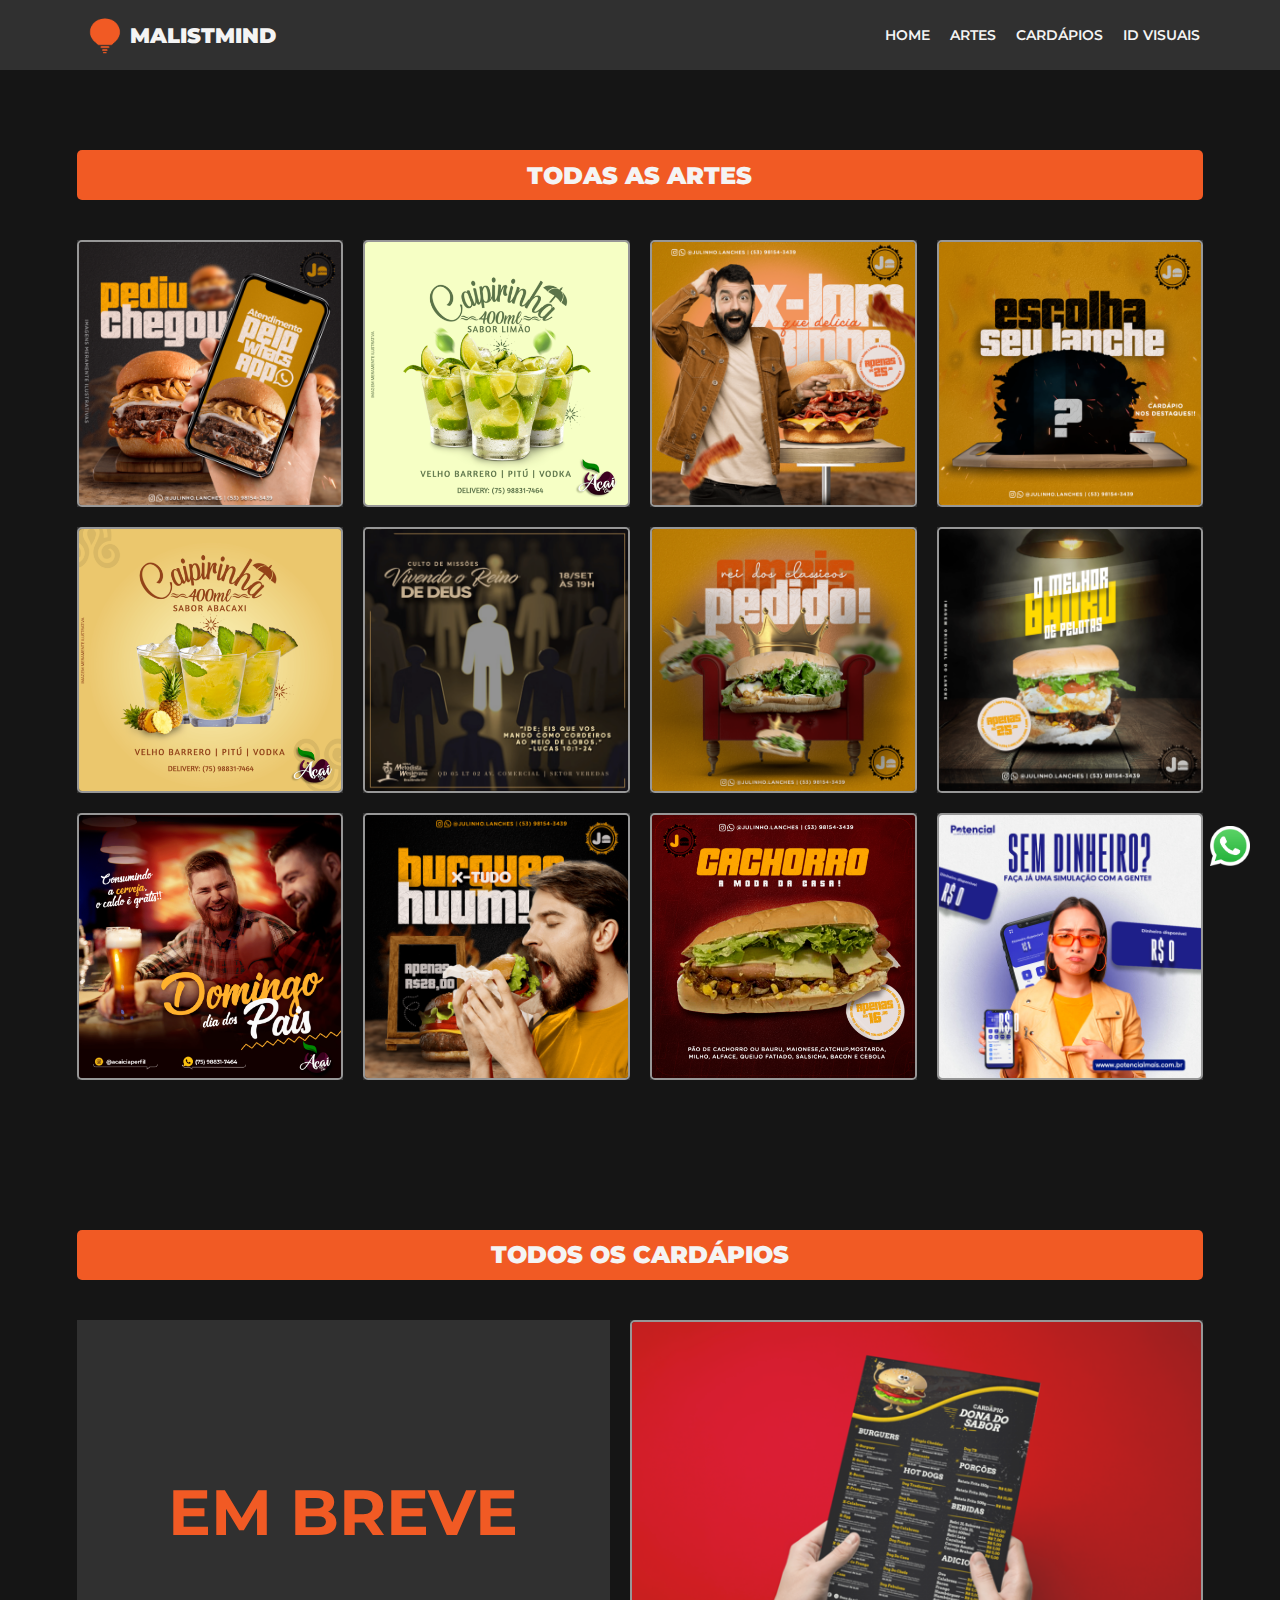
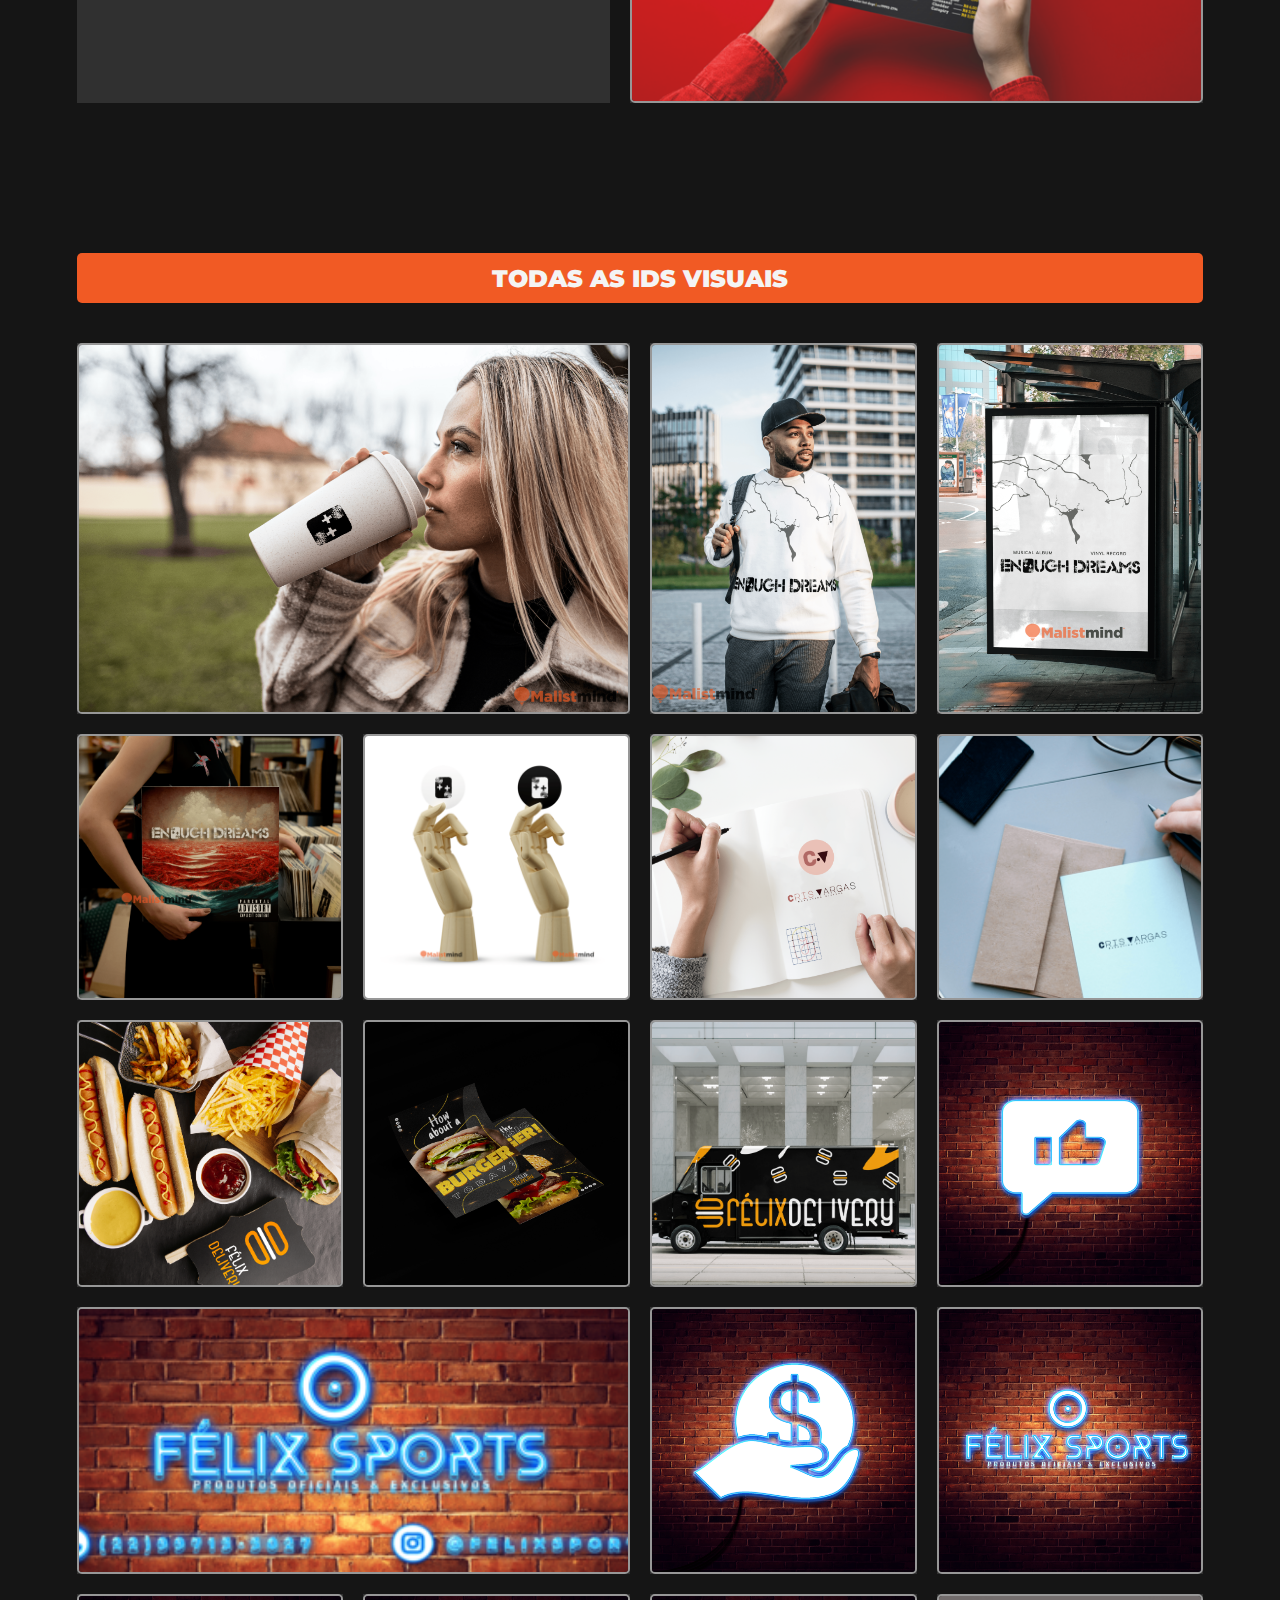
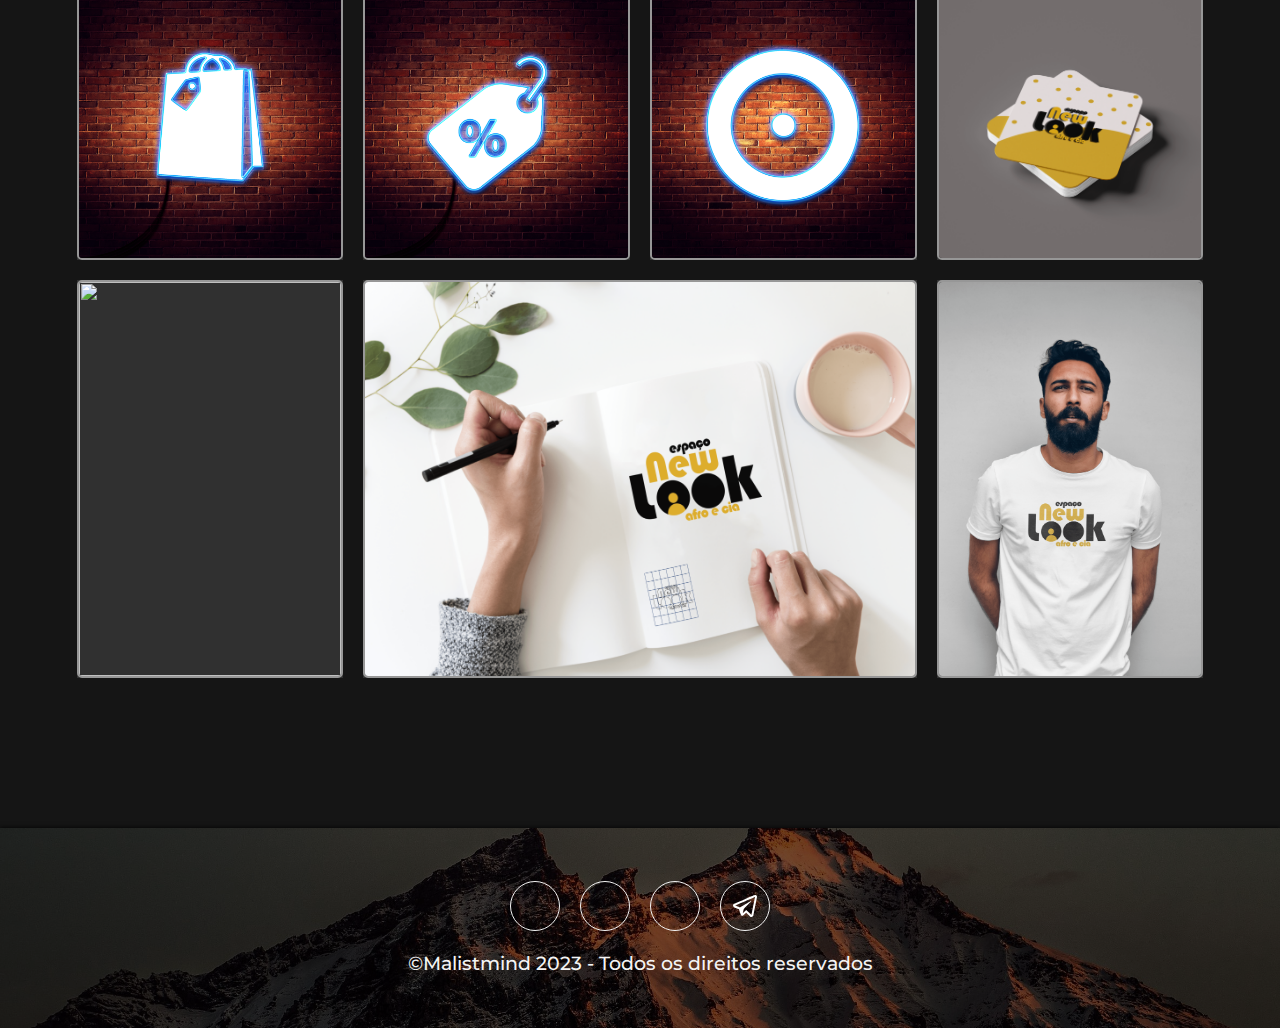
==== artes.html @ 4566033c "Add files via upload" ====
<!DOCTYPE html>
<html lang="pt-br">

<head>
  <meta charset="UTF-8">
  <meta name="viewport" content="width=device-width, initial-scale=1.0">
  <!-------- LINK CSS --------->
  <link rel="stylesheet" href="assets/css/style.css">
  <!----- LINK SLICK JS ------>
  <link rel="stylesheet" href="https://cdnjs.cloudflare.com/ajax/libs/slick-carousel/1.8.1/slick.css">
  <!-------- FAVICON --------->
  <link rel="shortcut icon" href="assets/img/logo/ICON.png" type="image/x-icon">
  <!-------- FONTAWESSOME LINK --------->
  <link rel="stylesheet" href="https://cdnjs.cloudflare.com/ajax/libs/font-awesome/6.2.0/css/all.min.css" integrity="sha512-xh6O/CkQoPOWDdYTDqeRdPCVd1SpvCA9XXcUnZS2FmJNp1coAFzvtCN9BmamE+4aHK8yyUHUSCcJHgXloTyT2A==" crossorigin="anonymous" referrerpolicy="no-referrer" />
  <!-------- TITLE --------->
  <title>Malistmind - Artes</title>
</head>

<body>

  <!-------- MENU --------->
  <nav class="menu menu-artes">
    
    <figure>
      <img src="assets/img/logo/ICON.png" alt="logo malistmind">
      <h1>Malistmind</h1>
    </figure>

    <ul id="menu">
      <a href="index.html">Home</a>
      <a href="#artes">Artes</a>
      <a href="#card">Cardápios</a>
      <a href="#idvisuais">Id Visuais</a>
    </ul>

    <ul id="menuResponsivo">
      <a onclick="linkfecharmenu()" href="index.html">Home</a>
      <a onclick="linkfecharmenu()" href="#artes">Artes</a>
      <a onclick="linkfecharmenu()" href="#card">Cardápios</a>
      <a onclick="linkfecharmenu()" href="#idvisuais">Id Visuais</a>
    </ul>

    <div class="buttonMenu">
      <i onclick="openMenu()" id="btnOpen" class="fas fa-bars"></i>
      <i onclick="closeMenu()" id="btnClose" class="fas fa-times"></i>
    </div>

  </nav>

  <!-------- TODAS AS ARTES --------->
  <section class="panels-artes" id="artes">
    <div class="titles-artes">
      <h1>Todas as Artes</h1>
    </div>
    <ul>
      <li><img src="assets/img/portfolio/Artes/asas.png" alt=""></li>
      <li><img src="assets/img/portfolio/Artes/caipirinha.png" alt=""></li>
      <li><img src="assets/img/portfolio/Artes/dfb.png" alt=""></li>
      <li><img src="assets/img/portfolio/Artes/Hamburgueria - (1).png" alt=""></li>
      <li><img src="assets/img/portfolio/Artes/jhu.png" alt=""></li>
      <li><img src="assets/img/portfolio/Artes/lok.png" alt=""></li>
      <li><img src="assets/img/portfolio/Artes/O mais pedido.png" alt=""></li>
      <li><img src="assets/img/portfolio/Artes/Sabor em dobro.png" alt=""></li>
      <li><img src="assets/img/portfolio/Artes/sdsd.png" alt=""></li>
      <li><img src="assets/img/portfolio/Artes/sf.png" alt=""></li>
      <li><img src="assets/img/portfolio/Artes/wewr.png" alt=""></li>
      <li><img src="assets/img/portfolio/Artes/Sem-credito-feed.jpg" alt=""></li>
    </ul>
  </section>

  <!-------- TODOS OS CARDÁPIOS --------->
  <section class="panels-artes" id="card">

    <div class="titles-artes">
      <h1>Todos os cardápios</h1>
    </div>

    <ul>
      <li class="card-01"><img src="assets/img/portfolio/Cardápios/Cadarp Mockup.png" alt=""></li>
      <li class="card-new"><h1>Em breve</h1></li>
    </ul>
  </section>

  <!-------- TODAS AS IDS VISUAIS --------->
  <section class="panels-artes" id="idvisuais">
    <div class="titles-artes">
      <h1>Todas as Ids Visuais</h1>
    </div>

    <ul>
      <li class="item01"><img src="assets/img/portfolio/ID VISUAIS/Enough Dreams/Copo Bucks.png" alt=""></li>

      <li class="item02"><img src="assets/img/portfolio/ID VISUAIS/Enough Dreams/Man Shirt.png" alt=""></li>

      <li class="item03"><img src="assets/img/portfolio/ID VISUAIS/Enough Dreams/Outdoor.png" alt=""></li>

      <li class="item04"><img src="assets/img/portfolio/ID VISUAIS/Enough Dreams/Capa Disco.png" alt=""></li>

      <li class="item05"><img src="assets/img/portfolio/ID VISUAIS/Enough Dreams/Adesivos.png" alt=""></li>

      <li class="item06"><img src="assets/img/portfolio/ID VISUAIS/Cris Vargas/proposta cris vargas mkt.png" alt=""></li>

      <li><img src="assets/img/portfolio/ID VISUAIS/Cris Vargas/MC1.png" alt=""></li>

      <li class="item08"><img src="assets/img/portfolio/ID VISUAIS/Félix Delivery/Ap1.png" alt=""></li>

      <li><img src="assets/img/portfolio/ID VISUAIS/Félix Delivery/Double A4 Flyer poster mockup.png" alt=""></li>
      <li><img src="assets/img/portfolio/ID VISUAIS/Félix Delivery/Vehicle PSD Mockup.png" alt=""></li>
      <li class="item-5bottom"><img src="assets/img/portfolio/ID VISUAIS/Félix Sports/Capa facebook.png" alt=""></li>
      <li><img src="assets/img/portfolio/ID VISUAIS/Félix Sports/Feedback.png" alt=""></li>
      <li><img src="assets/img/portfolio/ID VISUAIS/Félix Sports/Pagamentos.png" alt=""></li>
      <li><img src="assets/img/portfolio/ID VISUAIS/Félix Sports/Perfil Felix.png" alt=""></li>
      <li><img src="assets/img/portfolio/ID VISUAIS/Félix Sports/Produtos (2).png" alt=""></li>
      <li><img src="assets/img/portfolio/ID VISUAIS/Félix Sports/promocaa.png" alt=""></li>
      <li><img src="assets/img/portfolio/ID VISUAIS/Félix Sports/Ícone Perfil fb.png" alt=""></li>

      <li><img src="assets/img/portfolio/ID VISUAIS/New Look/cards.png" alt=""></li>
      
      <li><img src="assets/img/portfolio/ID VISUAIS/New Look/Mck4.png" alt=""></li>

      <li class="item-2bottom"><img src="assets/img/portfolio/ID VISUAIS/New Look/MCK 2.png" alt=""></li>


      <li class="item-1bottom"><img src="assets/img/portfolio/ID VISUAIS/Santiago/7.png" alt=""></li>
    </ul>

  </section>

  <!-------- FOOTER --------->
  <footer style="margin-top: 150px;">
    <div>
      <ul>
        <a href="https://www.instagram.com/malistmind/" target="about_blank"><i class="fab fa-instagram"></i></a>
        <a href="https://api.whatsapp.com/send?phone=556196126045&" target="about_blank"><i class="fab fa-whatsapp"></i></a>
        <a href="https://www.behance.net/higormascimo" target="about_blank"><i class="fab fa-behance"></i></a>
        <a href="https://t.me/+CD-XyZ0StNc5MDkx" target="about_blank">
        <svg xmlns="http://www.w3.org/2000/svg" x="0px" y="0px"
          width="80" height="80"
          viewBox="0 0 172 172"
          style=" fill:#000000;"><g fill="none" fill-rule="nonzero" stroke="none" stroke-width="1" stroke-linecap="butt" stroke-linejoin="miter" stroke-miterlimit="10" stroke-dasharray="" stroke-dashoffset="0" font-family="none" font-weight="none" font-size="none" text-anchor="none" style="mix-blend-mode: normal"><path d="M0,172v-172h172v172z" fill="none"></path><g fill="#ffffff"><path d="M144.21797,22.84375c-1.86365,0.08222 -3.60003,0.62506 -5.12864,1.24297c-1.43191,0.57599 -6.90293,2.9225 -15.52032,6.61797c-8.62488,3.69868 -20.0452,8.60178 -32.2276,13.84062c-24.36481,10.47769 -51.75727,22.27192 -65.78776,28.30833c-0.52759,0.2269 -2.3685,0.815 -4.3224,2.34036c-1.9539,1.52536 -4.03125,4.68615 -4.03125,8.20808c0,2.83995 1.35345,5.66135 3.05703,7.34583c1.70358,1.68449 3.50619,2.5166 5.05026,3.14661c5.60242,2.28595 22.97797,9.39641 26.25911,10.7388c1.15472,3.53737 7.44387,22.77582 8.90234,27.49089c0.96144,3.1115 1.87665,5.06022 3.06823,6.60677c0.59579,0.77327 1.28835,1.45096 2.12761,1.98203c0.33546,0.21225 0.70327,0.37575 1.075,0.5263l0.02239,0.0112c0.08566,0.0344 0.1595,0.09279 0.24636,0.12317c0.16387,0.05733 0.27349,0.06421 0.49271,0.11198c0.87332,0.28204 1.75504,0.45911 2.54192,0.45911c3.35493,0.00001 5.40859,-1.84765 5.40859,-1.84765l0.12318,-0.08958l17.25599,-14.92683l20.92891,19.79792c0.29467,0.41669 3.04294,4.18802 9.10391,4.18802c3.5988,0 6.45362,-1.80585 8.28646,-3.72891c1.83284,-1.92306 2.97473,-3.9434 3.46016,-6.48359v-0.0112c0.45402,-2.40036 19.74192,-101.41953 19.74192,-101.41953l-0.03359,0.13437c0.56462,-2.57721 0.71258,-4.97734 0.08958,-7.34583c-0.62303,-2.36849 -2.26463,-4.63621 -4.3,-5.85651c-2.03517,-1.22003 -4.02645,-1.59394 -5.89011,-1.51172zM143.14297,34.82552c-0.02752,0.16733 0.02061,0.08319 -0.02239,0.27995l-0.0112,0.06719l-0.0112,0.06719c0,0 -19.04899,97.75268 -19.75312,101.47552c0.05152,-0.28115 -0.18403,0.27786 -0.42552,0.61589c-0.34143,-0.23532 -1.04141,-0.5375 -1.04141,-0.5375l-0.11198,-0.12317l-28.58828,-27.04297l-20.21224,17.46875l6.01329,-24.07552c0,0 37.58871,-38.91008 39.85338,-41.17474c1.82321,-1.81173 2.20599,-2.44329 2.20599,-3.06823c0,-0.83707 -0.43627,-1.44453 -1.41094,-1.44453c-0.8772,0 -2.05683,0.85283 -2.6875,1.25417c-8.21645,5.23766 -44.28806,26.26091 -60.45755,35.66536c-2.5696,-1.0516 -20.42155,-8.35909 -26.47187,-10.82839c0.04581,-0.02007 0.03073,-0.01295 0.07839,-0.03359c14.03417,-6.03799 41.41521,-17.83213 65.77656,-28.30833c12.18068,-5.2381 23.60967,-10.14492 32.22761,-13.84063c8.48524,-3.6388 14.38108,-6.14309 15.05,-6.41641z"></path></g></g>
        </svg>
        </a>
      </ul>
  
      <p>©Malistmind 2023 - Todos os direitos reservados</p>

    </div>
  </footer>

  <!-------------- BOTÃO WHATSAPP ------------------->
  <a href="https://api.whatsapp.com/send?phone=556196126045&" target="about_blank" rel="noopener" class="btn-whatsapp">
    <img src="assets/img/logo/whatsapp-logo-1.png" alt="">
  </a>
  
  <!-------------- SCRIPT SLICK JS ------------------->
  <script type="module" src="https://unpkg.com/ionicons@5.5.2/dist/ionicons/ionicons.esm.js"></script>
  <script nomodule src="https://unpkg.com/ionicons@5.5.2/dist/ionicons/ionicons.js"></script>
  <script src="https://code.jquery.com/jquery-3.6.0.min.js" integrity="sha256-/xUj+3OJU5yExlq6GSYGSHk7tPXikynS7ogEvDej/m4=" crossorigin="anonymous"></script>
  <script src="https://cdnjs.cloudflare.com/ajax/libs/slick-carousel/1.8.1/slick.min.js"></script>
  <!-------- SCRIPT --------->
  <script src="assets/js/artes.js"></script>

</body>
</html>
---- assets/css/style.css ----
@import url('https://fonts.googleapis.com/css2?family=Montserrat:wght@100;200;300;400;500;600;700;800;900&display=swap');

/*********** RESET ALL ************/
*{
  margin: 0;
  padding: 0;
  scroll-behavior: smooth;
  list-style: none;
  text-decoration: none;
  color: var(--principal-color);
  box-sizing: border-box;
  font-family: 'Montserrat', sans-serif;
}
/*********** ROOT ************/
:root{
  --principal-color: #f4f4f4;
  --secondary-color: #979797;
  --important-color: #f15a24;
  --principal-bck: #151515;
  --secondary-bck: #303030;

  --border-radius-all: 10px;
  --box-shadow-all: 0px 0px 10px 0px #151515;
}
/*********** BODY ************/
body{
  width: 100%;
  height: max-content;
  position: absolute;
  background-color: var(--principal-bck);
}
::-webkit-scrollbar{
  width:7px;margin-top:10px
}
::-webkit-scrollbar-track{
  background-color:#2c2c2c;
}
::-webkit-scrollbar-thumb{
  background-color:var(--important-color)
}
/*********** ALL BUTTONS ************/
.btn-all{

  background: none;
  width: 180px;
  height: 60px;
  border-radius: 5px;
  border: 2px solid var(--important-color);
  font-size: 1rem;
  text-transform: uppercase;
  font-weight: 600;
  cursor: pointer;
  display: flex;
  align-items: center;
  justify-content: center;
}

.btn-all:hover{
  transition: .3s;
  box-shadow: inset 0px 100px 0px 0px var(--important-color);
}

.btn-whatsapp{

  position: fixed;
  bottom: 30px;
  right: 30px;
}

.btn-whatsapp img{
  width: 40px;
  
}

/****** SHAPEDIVIDER *******/

.custom-shape-divider-bottom-1663443106 {
  position: absolute;
  bottom: 0;
  left: 0;
  width: 100%;
  overflow: hidden;
  line-height: 0;
}

.custom-shape-divider-bottom-1663443106 svg {
  position: relative;
  display: block;
  width: calc(100% + 1.3px);
  height: 101px;
}

.custom-shape-divider-bottom-1663443106 .shape-fill {
  fill: var(--principal-bck);
}


/*********** MENU ************/
.menu{
  width: 100%;
  height: 70px;
  position: fixed;
  top: 0;
  left: 0;
  z-index: 99999;
  display: flex;
  align-items: center;
  justify-content: space-between;
  transition: .3s;
}

.menu-artes{
  background-color: var(--secondary-bck);
}

.menu figure{

  margin-left: 80px;
  display: flex;
  align-items:center;
  justify-content: center;
}

.menu figure img{
  width: 50px;
}

.menu figure h1{
  text-transform: uppercase;
  font-size: 1.3rem;
  font-weight: 900;
}

.menu ul{
  display: flex;
  gap: 20px;
  margin-right: 80px;
}

.menu ul a{
  font-size: .9rem;
  font-weight: 600;
  text-transform: uppercase;
}

.menu ul a:hover{

  color: var(--important-color);
}

#menuResponsivo,
#menuResponsivo2{
  display: none;
}

.buttonMenu{

  display: none;
}

/***** MENU SCROLL *****/

.menu-scroll{
  background-color: var(--principal-color);
  box-shadow: 0px 0px 7px 0px #151515;
}

.menu-scroll figure h1{
  color: var(--important-color);
}

.menu-scroll ul a{

  color: var(--principal-bck);
}

/*********** ALL PANELS ************/
.panel{
  width: 100%;
  height: 700px;
  display: flex;
  align-items: center;
  flex-direction: column;
  position: relative;
}

#about,
#feedback{
  background-color: var(--secondary-bck);
  box-shadow: 0px 0px 5px 0px #000;
}

/*********** ALLTITLES ************/

.alltitles{
  width: 88%;
  display: flex;
  align-items: center;
  justify-content: space-between;
  margin-top: 130px;
  margin-bottom: 50px;
}

.alltitles h1{

  color: var(--important-color);
}

/*********** BANNER ************/
#home{
  background-image: url(https://images.unsplash.com/photo-1642548666500-7990b88e691f?ixlib=rb-1.2.1&ixid=MnwxMjA3fDB8MHxwaG90by1wYWdlfHx8fGVufDB8fHx8&auto=format&fit=crop&w=978&q=80);
  background-size: cover;
  background-position: center;
}

.banner{
  width: 100%;
  height: 100%;
  background-color: #00000060;
  display: flex;
  flex-direction: column;
  justify-content: center;
}

.banner p{

  font-size: 1.4rem;
  font-weight: 700;
  color: var(--secondary-color);
}

.banner h1{

  font-size: 5rem;
  font-weight: 900;
  margin: 10px 0px;
  text-transform: uppercase;
}

.banner h5{

  font-size: 1.2rem;
  font-weight: 600;
  text-transform: uppercase;
  color: var(--important-color);
}

.banner a{

  margin-top: 50px;
}

.banner p, .banner h1,
.banner h5,.banner a{
  margin-left: 80px;
}

/*********** SERVICES ************/
.carrossel{

  width: 90%;
  height: 400px;
  display: flex;
}

.carrossel li{

  margin: 15px;
}

.carrossel li img{
  cursor: pointer;
  width: 100%;
  border:  2px solid #363636;
  border-radius: 5px;
}
/*********** ABOUT US ************/

#about{
  justify-content: center;
}

.sobre {

  width: 88%;
  height: 550px;
  margin-top: 80px;
  display: flex;

}

.sobre figure{
  width: 48%;
  height: 100%;
  border-radius: 5px;
}

.sobre figure div{

  display: none;
}

.sobre figure img{
  
  width: 100%;
  height: 100%;
  border-radius: 5px;
}

.sobre figcaption{
  width: 48%;
  height: 550px;
  border-radius: 5px;
  display: flex;
  flex-direction: column;
  justify-content: center;
}

.sobre figcaption h1,
.sobre figcaption h3,
.sobre figcaption p{

  margin-left: 50px;
}

.sobre figcaption h1{

  margin-top: 10px;
  font-size: 2rem;
  text-transform: uppercase;
  font-weight: 900;
}

.sobre figcaption h3{

  margin-top: 10px;
  font-size: 1.3rem;
  color: var(--important-color);
}

.sobre figcaption p{

  margin-top: 30px;
  font-size: 1.1rem;
  line-height: 23px;
  color: var(--secondary-color);
}

/*********** PORTFÓLIO ************/

#portfolio{

  height: 150vh;
}

.box-port{

  width: 100%;
  display: flex;
  flex-direction: column;
  align-items: center;
  justify-content: center;
}

.panel a{
  margin-top: 80px;
}

.btn-portfolio{

  width: 88%;
  height: 40px;
  display: flex;
  align-items: center;
  justify-content: center;
  gap: 20px;
  margin-top: 130px;
}

.btn-portfolio button{

  width: 120px;
  height: 100%;
  border: 1px solid;
  background: none;
  border-radius: 5px;
  text-transform: uppercase;
}

.btn-portfolio button:hover{
  
  background-color: var(--important-color);
  border: 1px solid var(--important-color);
  cursor: pointer;
  transition: .3s;
  
}

.active-link-port{

  border: 1px solid var(--important-color);
}

.list-port{

  width: 88%;
  height: 85vh;
  margin-top: 50px;
  display: grid;
  grid-template-columns: repeat(4, 10fr);
  grid-template-rows: repeat(1);
  gap: 20px;
  margin-bottom: 0px;
}

.list-port li{

  
  display: flex;
  align-items: center;
  justify-content: center;
  background-color: var(--secondary-bck);
  border-radius: 5px;
}

.card-index-one{
  grid-column: 1 / span 1;
  grid-row: 1 / span 0; 
}

.itemCarr{
  grid-column: 1 / span 2;
  grid-row: 2 / span 0; 
  height: 300px;
}

.list-port li h1{
  text-transform: uppercase;
  color: var(--important-color);
  font-size: 1.4rem;
}


.list-port li img{

  width: 100%;
  height: 100%;
  display: block;
  object-fit: cover;
  border: 1px solid var(--secondary-color);
  border-radius: 5px;
}

.cardapios{
  display: none;
}

/*********** FEEDBACKS ************/

.carrtwo{

  width: 90%;
  height: max-content;
  display: grid;
  grid-template-columns: repeat(3, 10fr);
  grid-template-rows: repeat(1);
  gap: 20px;
}

.carrtwo li{
  
  width: 100%;
  height: 400px;
  gap: 40px;
  cursor: pointer;
  border-radius: 10px;
  background-color: var(--principal-bck);
  display: flex;
  align-items: center;
  justify-content: center;
  flex-direction: column;
  position: relative;
}

.carrtwo li figure{
  width: 100%;
  height: 70%;
  display: flex;
  align-items: center;
  justify-content: center;
}

.carrtwo li figure div{
  width: 200px;
  height: 200px;
  border: 1px solid var(--important-color);
  border-radius: 100%;
}

.carrtwo li figcaption{
  width: 100%;
  height: 30%;
  display: flex;
  
  flex-direction: column;
  gap: 20px;

}


.carrtwo li figcaption p{
  font-size: 1rem;
  width: 80%;
  font-weight: 600;
  margin-left: 30px;
}

.carrtwo li figcaption p b{

  color: var(--important-color);
}

.carrtwo li figcaption h6{
  font-size: 1rem;
  font-weight: 800;
  margin-left: 30px;
  color: var(--important-color);
  position: absolute;
  bottom: 20px;
}

#feedback{

  height: max-content;
  padding-bottom: 40px;
}

#box-apoio{

  display: none;
}

.imageOne{
  background-image: url(https://veja.abril.com.br/wp-content/uploads/2016/05/steve-jobs-apple-23-original1.jpeg);
  background-size: cover;
  background-position: center;
}

.imageTwo{
  background-image: url(https://i.pinimg.com/280x280_RS/b2/85/c6/b285c6d1d3a67100eb35b43d0f25763c.jpg);
  background-size: cover;
}

.imageTree{
  background-image: url(https://www.frasesypensamientos.com.ar/imagenes/autor/charles-eames.jpg);
  background-size: cover;
}

/*********** CONTACT US ************/
.contate-nos{
  position: relative;
  width: 88%;
  height: 400px;
  margin-top: 20px;
  display: flex;
  align-items: center;
  justify-content: space-between;
  flex-direction: column;
}

.contate-nos section{

  width: 100%;
  height: 75%;
  gap: 10px;
  display: flex;
  align-items: center;
  justify-content: space-between;
  flex-direction: column;
}

.contate-nos section div{

  width: 100%;
  height: 60px;
  display: flex;
  align-items: center;
  justify-content: space-between;
}

.contate-nos section div input{

  width: 48%;
  height: 60px;
  max-height: 60px;
  border-radius: 5px;
  border: none;
  color: var(--principal-color);
  padding: 0px 30px;
  font-size: 1rem;
  outline: none;
  background-color: var(--secondary-bck);
  border: 2px solid var(--secondary-bck);
}

.contate-nos section textarea{

  width: 100%;
  height: 75%;
  outline: none;
  margin-top: 10px;
  resize: none;
  border-radius: 5px;
  border: none;
  color: var(--principal-color);
  padding: 25px 30px;
  font-size: 1rem;
  background-color: var(--secondary-bck);
  border: 2px solid var(--secondary-bck);
}

.contate-nos section div input::placeholder,
.contate-nos section textarea::placeholder{

  color: var(--secondary-color);
}

.contate-nos section div input:focus::placeholder,
.contate-nos section textarea:focus::placeholder{

  padding-left: 20px;
  transition: .3s;
  font-style: italic;
  opacity: 0;
}

.contate-nos section div input:focus,
.contate-nos section textarea:focus{

  border: 1px solid var(--important-color);
  
}

/*********** FOOTER ************/

footer{

  background-image: url(..//img/fundos/montanhafooter.jpg);
  background-size: cover;
  background-position: center;
  width: 100%;
  height: 200px;
  position: relative;
  box-shadow:  0px 0px 5px 0px #000;
}

footer div{
  width: 100%;
  height: 100%;
  background-color: #00000090;
  display: flex;
  align-items: center;
  justify-content: center;
  flex-direction: column;
}

footer ul{
  display: flex;
  gap: 20px;
}

footer ul a{
  border: 1px solid var(--principal-color);
  width: 50px;
  height: 50px;
  border-radius: 50%;
  display: flex;
  align-items: center;
  justify-content: center;
  font-size: 1.5rem;
  cursor: pointer;
}

footer ul a:hover{

  background-color: var(--important-color);
  border: 1px solid var(--important-color);
  box-shadow: 0px 0px 10px 0px var(--important-color);
  transition: .3s;
}

footer p{
  margin-top: 20px;
  font-size: 1.2rem;
  font-weight: 500;
}

footer h2{
  margin-top: 10px;
  font-size: 1rem;
  background-color: #00000090;
  backdrop-filter: blur(10px);
  border-top-right-radius: 10px;
  padding: 10px 20px;
  font-weight: 300;
  position: absolute;
  left: 0px;
  bottom: 0px;
}

footer h2 a{

  margin-left: 5px;
  font-weight: 500;
}

footer h2 a:hover{

  color: var(--important-color);
  transition: .4s;
}

footer h2 a:hover i{
  color: var(--important-color);
  transition: .4s;
}

footer ul a svg{
  width: 30px;
}

/************ TODAS AS ARTES **************/

.panels-artes{

  width: 100%;
  height: max-content;
  margin-top: 50px;
  display: flex;
  align-items: center;
  justify-content: center;
  flex-direction: column;
}

.panels-artes ul{

  width: 88%;
  height:max-content;
  display: grid;
  grid-template-columns: repeat(4, 10fr);
  grid-template-rows: repeat(1);
  gap: 20px;
}

.item01{
  grid-column: 1 / span 2;
  grid-row: 1 / span 1; 
}

.item08{
  grid-column: 1 / span 0;
  grid-row: 0 / span 1; 
}

.item-5bottom{
  grid-column: 1 / span 2;
  grid-row: 4 / span 1; 
}

.item-1bottom{
  grid-column: 1 / span 1;
  grid-row: 6 / span 1;
}

.item-2bottom{
  grid-column: 2 / span 2;
  grid-row: 6 / span 1; 
}


.card-01{
  grid-column: 3 / span 4;
  grid-row: 1 / span 1; 
}


.card-new{

  grid-column: 1 / span 2;
  grid-row: 1 / span 1;
  
  font-size: 2rem;
  display: flex;
  align-items: center;
  justify-content: center;
}

.card-new h1{

  color: var(--important-color);
  text-transform: uppercase;
}

.panels-artes h3{
  width: 88%;
  margin: 50px;
  font-size: 1.3rem;
  text-transform: uppercase;
  text-align: center;
  color: var(--important-color);
}

.panels-artes ul li{
  
  overflow: hidden;
  background-color: var(--secondary-bck);
}

.panels-artes ul li img{

  width: 100%;
  height: 100%;
  display: block;
  object-fit: cover;
  border: 2px solid var(--secondary-color);
  border-radius: 5px;
}

.titles-artes{
  margin-top: 100px;
  margin-bottom: 40px;
  width: 88%;
  background-color: var(--important-color);
  border-radius: 5px;
  height: 50px;
  display: flex;
  align-items: center;
  justify-content: center;
}

.titles-artes h1{

  font-size: 1.5rem;
  font-weight: 900;
  color: var(--principal-color);
  text-transform: uppercase;
}

/************ PÁGINA DE OBRIGADO **************/

.pageObrigado{
  width: 70%;
  height: 60%;
  margin-top: 100px;
  display: flex;
  flex-direction: column;
  align-items: center;
  justify-content: center;
}

.pageObrigado img{
  width: 25%;
}

.pageObrigado p{
  font-size: 1.3rem;
  margin: 20px 0px;
}

/*********** RESPONSIVE ************/
@media all and (max-width: 1024px){

  /****** MENU ********/
  .menu figure{
    margin-left: 40px;
  }

  .menu ul{
    margin-right: 40px;
  }

  /****** MENU ********/
  .banner p, .banner h1,
  .banner h5, .banner a{
    margin-left: 40px;
  }

  /****** SOBRE ********/
  .sobre{

    margin-top: 120px;
  }

  .sobre figure{

    height: 450px;
  }
  
  .sobre figcaption{
    
    height: 450px;
  }

  .sobre figcaption p{

    font-size: 1rem;
    line-height: 15px;
    width: 80%;
  }

  /****** PORTFOLIO ********/

  .btn-portfolio{
    margin-top: 100px;
  }

  .noneImage{
    display: none;
  }

  .box-port button{
    margin-top: 100px;
  }

  /****** FEEDBACKS ********/

  .carrtwo li{
    height: 350px;
  }

  .carrtwo li figcaption,
  .carrtwo li figure{

    height: 50%;
  }

  /****** CONTATOS ********/

  .contate-nos{
    height: 350px;
  }

  /****** FOOTER ********/

  footer{
    margin-top: 40px;
  }

}

@media all and (max-width: 768px){

  /****** MENU ********/

  .carrtwo{

    grid-template-columns: repeat(2, 10fr);
    grid-template-rows: repeat(1);
    gap: 20px;
  }

  .menu{

    background-color: var(--principal-color);
  }

  .menu figure{
    margin-left: 20px;
  }

  .menu figure h1{

    color: var(--important-color);
  }

  #menu{

    display: none;
  }

  .buttonMenu{

    margin-right: 20px;
    display: flex;
  }

  .buttonMenu i{
    
    font-size: 3rem;
    color: var(--important-color);
  }

  #menuResponsivo{

    width: 100%;
    height: calc(100vh - 70px);
    position: fixed;
    top: 70px;
    left: 0;
    display: none;
    align-items: center;
    justify-content: center;
    flex-direction: column;
    background-color: var(--principal-bck);
    animation: menuAnimation .3s;
  }

  @keyframes menuAnimation {
    0%{
      top: -100px;
      left: 50%;
      width: 10%;
      height: 10px;
      border-radius: 1000px;
    }
  }

  #menuResponsivo a{

    width: 60%;
    height: 50px;
    display: flex;
    align-items: center;
    justify-content: center;
    background-color: var(--important-color);
    border-radius: 5px;
    color: var(--principal-bck);
    font-size: 1rem;
    font-weight: 800;

  }

  .panels-artes ul{

    grid-template-columns: repeat(3, 10fr);
    grid-template-rows: repeat(1);
  }

  /****** BANNER ********/
  .banner p, .banner h1,
  .banner h5, .banner a{
    margin-left: 0px;
  }

  .banner{

    background-color: #00000099;
    align-items: center;
  }

  .banner p{
    color: var(--principal-color);
  }

  .banner h1{

    font-size: 6rem;
    width: 80%;
    text-align: center;
  }

  .down-arrow{
    z-index: 99;
    position: absolute;
    bottom: 50px;
    width: 50px;
    height: 50px;
    display: flex;
    align-items: center;
    justify-content: center;
  }

  .down-arrow i{

    font-size: 1.8rem;
    color: var(--secondary-color);
    animation:arrowdown ease-in 1.3s infinite alternate;
  }

  @keyframes arrowdown {
    0%{
      transform: translateY(30px);
    }
  }

  /****** SOBRE ********/
  .sobre{

    margin-top: 115px;

  }

  .sobre figure{

    height: 350px;
  }

  .sobre figure div{
    background-color: var(--principal-bck);
    height: 100px;
    display: flex;
    justify-content: center;
    flex-direction: column;
    gap: 5px;
  }

  .sobre figure h1{

    text-transform: uppercase;
    font-weight: 900;
    margin-left: 20px;
  }

  .sobre figure h3{

    text-transform: uppercase;
    color: var(--important-color);
    margin-left: 20px;
  }
  
  .sobre figcaption h1,
  .sobre figcaption h3{
    
    display: none;
  }

  .sobre figcaption{

    display: flex;
    justify-content:flex-start;
  }

  .sobre figcaption p{

    font-size: .9rem;
    line-height: 20px;
    margin-left: 30px;
    margin-bottom: 30px;
    width: 100%;

  }

  /****** PORTFOLIO ********/

  .list-port{

    grid-template-columns: repeat(3, 10fr);
    grid-template-rows: repeat(0);
    
  }

  .itemCarr{
    grid-column: 2 / span 2;
    grid-row: 1 / span 0; 
  }

  #noneImage{
    display: none;
  }

  /****** FEEDBACKS ********/

  .carrtwo{
    margin-top: -20px;
  }

  .carrtwo li{
    height: 350px;
  }

  .carrtwo li figcaption,
  .carrtwo li figure{

    height: 50%;
  }

  /****** CONTATOS ********/

  .contate-nos{
    height: 350px;
  }

  /****** FOOTER ********/

  footer{
    margin-top: 40px;
  }

  .btn-whatsapp{

    right: 10px;
    bottom: 10px;
  }

  
  .carrtwo{

    width: 90%;
    height: max-content;
    display: grid;
    grid-template-columns: repeat(1, 10fr);
    grid-template-rows: repeat(1);
    gap: 20px;
    
  }

  .carrtwo li{
    width: 95%;
    margin-inline: auto;
  }

  .carrtwo figure{
    margin-top: 30px;
  }

  .carrtwo figcaption{
    margin-bottom: 20px;
  }

  .panels-artes ul{

    grid-template-columns: repeat(2, 10fr);
    grid-template-rows: repeat(1);
  }

  .card-01{
    grid-column: 1 / span 2;
    grid-row: 1 / span 2; 
  }

  .card-new{
    display: none;
  }


  
.item01{
  grid-column: 1 / span 2;
  grid-row: 0 / span 1; 
}

.item08{
  grid-column: 1 / span 1;
  grid-row: 4 / span 1; 
}

.item-5bottom{
  grid-column: 0 / span 1s;
  grid-row: 4 / span 1; 
}

.item-1bottom{
  grid-column: 1 / span 1;
  grid-row: 6 / span 1;
}

.item-2bottom{
  grid-column: 2 / span 1;
  grid-row: 6 / span 1; 
}

.titles-artes h1{
  font-size: 1rem;
}


  /****** BANNER ********/
  .banner{

    background-color: #00000099;
    align-items: center;
  }

  .banner h1{

    font-size: 4rem;
    width: 100%;
    text-align: center;
  }

  .banner a{
    margin-top: 30px;
  }

  .banner p{

    font-size: 1.3rem;
    font-weight: 500;
  }

  .custom-shape-divider-bottom-1663443106 svg{
    display: none;
  }

  /****** ALLTITFeedbacksLES ********/

  .alltitles{

    flex-direction: column;
    align-items: flex-start;
    margin-top: 100px;
  }

  .alltitles h1{

    font-size: 2rem;
  }

  /****** SERVIÇOS ********/
  #services{

    height: 620px;
  }

  .carrossel{

    margin-top: -20px;
    width: 95%;
  }

  .carrossel li{
    
    width: 100%;
  }


  /****** SOBRE ********/

  #about{
    height: 150vh;
  }

  .sobre{

    display: flex;
    flex-direction: column;
    height: 100%;
  }

  .sobre figure{

    height: 400px;
    height: 50%;
  }

  .sobre figure img{

    width: 210%;
    height: 380px;
    margin-top: 0px;
  }

  .sobre figure div{
    width: 210%;
    border-radius: 5px;
  }

  .sobre figcaption{

    width: 100%;
    height: 50%;
    margin-top: -20px;
    display: flex;
  }

  .sobre figcaption p{

    font-size: 1rem;
    line-height: 18px;
    width: 100%;
    margin-left: 0px;
    margin-top: 70px;

  }

  .carrtwo{
    width: 95%;
  }

  /****** PORTFOLIO ********/

  #portfolio{

    height: max-content;
    padding-bottom: 50px;
  }

  .list-port{

    grid-template-columns: repeat(2, 10fr);
    grid-template-rows: repeat(0);
    height: max-content;
    
  }

  .list-port li{
    height: 200px;
  }

  
.card-index-one{
  grid-column: 0 / span 0;
  grid-row: 0 / span 0; 
}

.itemCarr{
  grid-column: 1 / span 2;
  grid-row: 2 / span 0; 
  height: 300px;
}
  /****** CONTATOS ********/

  .contate-nos{
    height: 400px;
    margin-top: -20px;
  }

  .contate-nos section div{

    height: 260px;
    flex-direction: column;
  }

  .contate-nos .btn-all{

    margin-top: -100px;
  }

  .contate-nos section div input{

    width: 100%;
  }

  /****** FOOTER ********/

  footer p{
    text-align: center;
    font-size: 1rem;
  }

  footer h2{
    width: 100%;
    text-align: center;
    left: 0%;
  }


}

/*@media all and (max-width: 450px){

}*/

@media all and (max-width: 375px){

  /****** BANNER ********/

  .banner h1{

    font-size: 3.5rem;
    width: 100%;
    text-align: center;
  }
  /****** SOBRE ********/

  .sobre figure img{

    width: 210%;
    height: 380px;
  }

  .sobre figure div{
    width: 210%;
    border-radius: 5px;
  }

  .sobre figcaption{

    width: 100%;
    height: 50%;
    margin-top: 45px;
    display: flex;
  }

  /****** PORTFOLIO ********/
  

  /****** CONTATOS ********/

  .contate-nos{
    height: 400px;
    margin-top: -20px;
  }

  .contate-nos section div{

    height: 260px;
    flex-direction: column;
  }

  .contate-nos .btn-all{

    margin-top: -100px;
  }

  .contate-nos section div input{

    width: 100%;
  }

  /****** FOOTER ********/

  footer p{
    text-align: center;
    font-size: .8rem;
  }

}

@media all and (max-width: 320px){

  /****** BANNER ********/

  .inteCarr{
    display: none;
  }

  #home{
    height: 100vh;
  }
  
  .panel{
    height: 90vh;
  }

  .banner h1{

    font-size: 3rem;
    width: 100%;
    text-align: center;
  }
  /****** SOBRE ********/

  #about{
    height: 140vh;
  }

  .sobre figure img{

    width: 210%;
    height: 285px;
  }

  .sobre figure div{
    width: 210%;
    border-radius: 5px;
  }

  .sobre figcaption{

    width: 100%;
    height: 50%;
    margin-top: 45px;
    display: flex;
  }

  .sobre figcaption p{

    margin-top: -5px;
    font-size: 1rem;
    margin-left: 10px;
  }
  /****** ALL TITLES ********/

  .alltitles h1{

    font-size: 1.5rem;
  }

  /****** PORTFOLIO ********/

  .list-port{

    grid-template-columns: repeat(2, 10fr);
    grid-template-rows: repeat(0);
    
  }

  /****** FEEDBACKS ********/

  .carrtwo {
    margin-top: -40px;
  }

  .carrtwo figcaption p{

    font-size: .8rem;
  }

  /****** CONTATOS ********/

  .contate-nos{
    height: 400px;
    margin-top: -20px;
  }

  .contate-nos section div{

    height: 260px;
    flex-direction: column;
  }

  .contate-nos .btn-all{

    margin-top: -100px;
  }

  .contate-nos section div input{

    width: 100%;
  }

  /****** FOOTER ********/

  footer p{
    text-align: center;
    font-size: 1rem;
  }

}
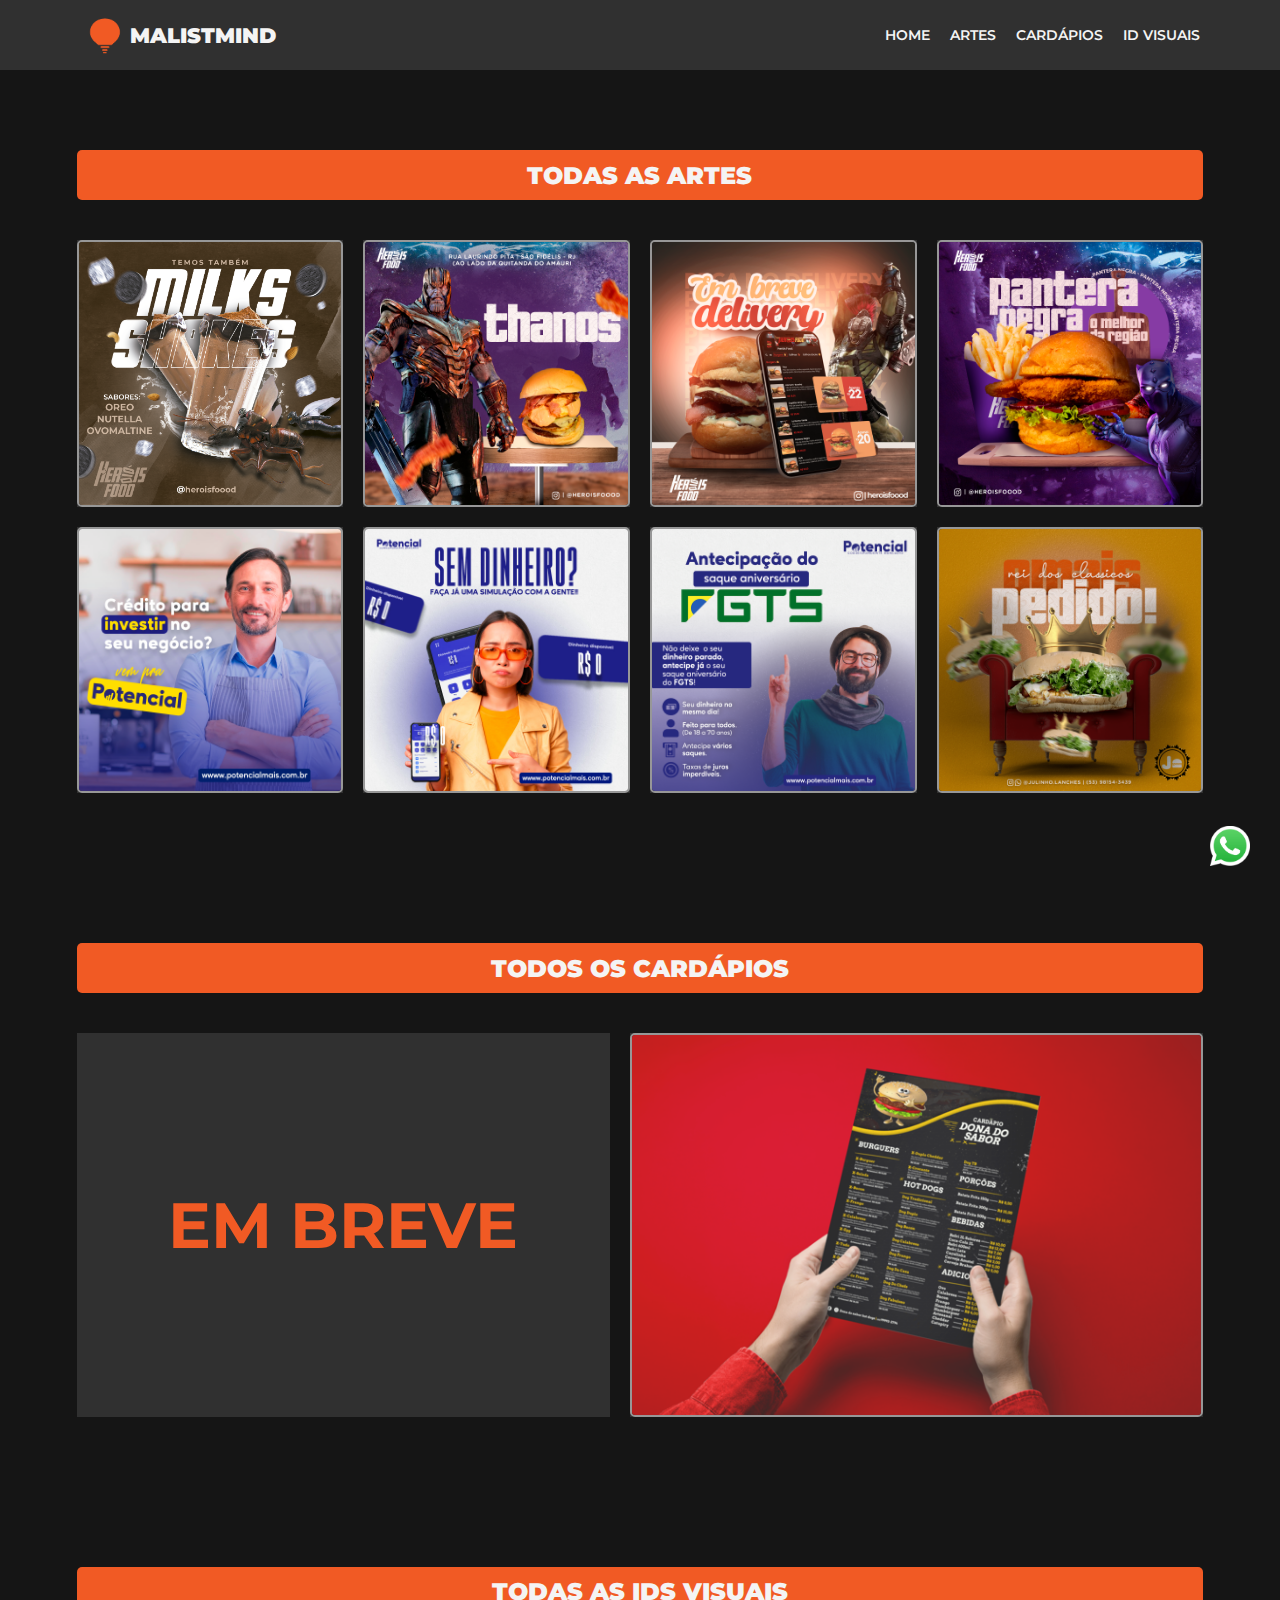
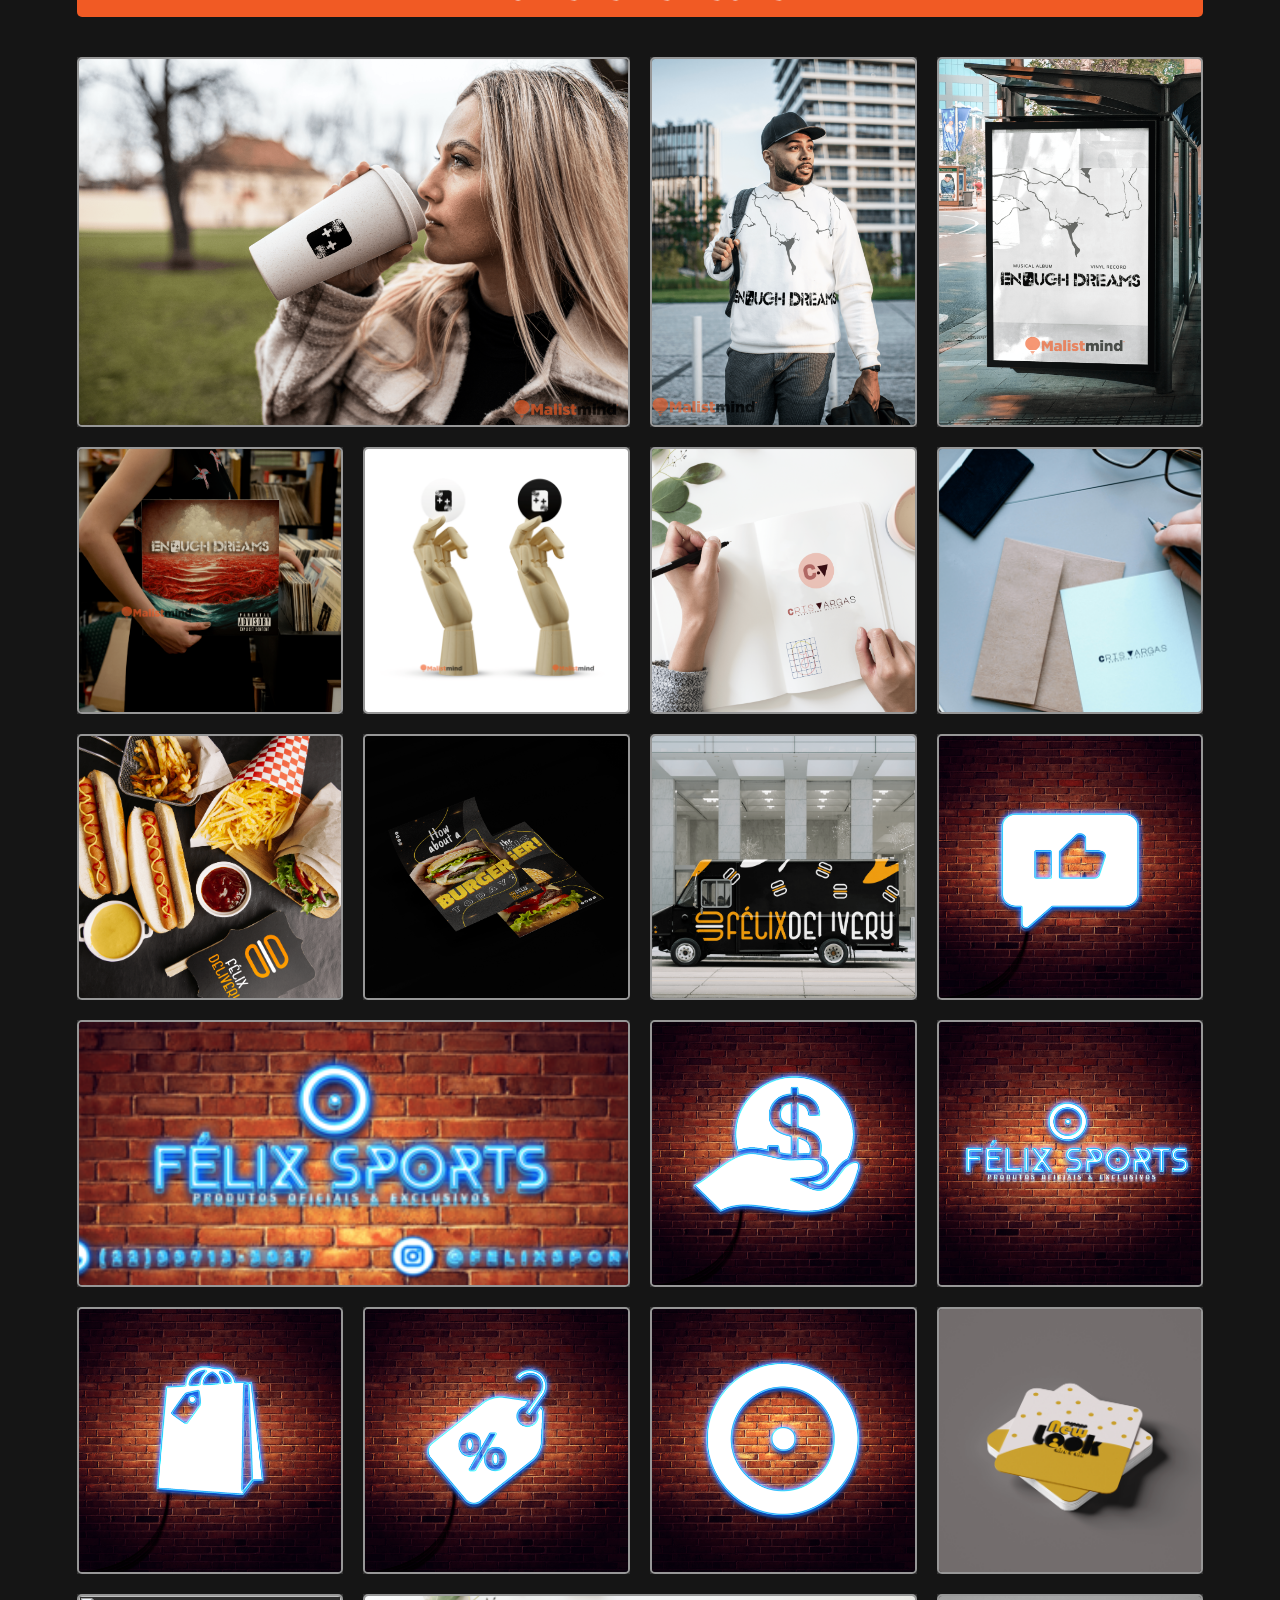
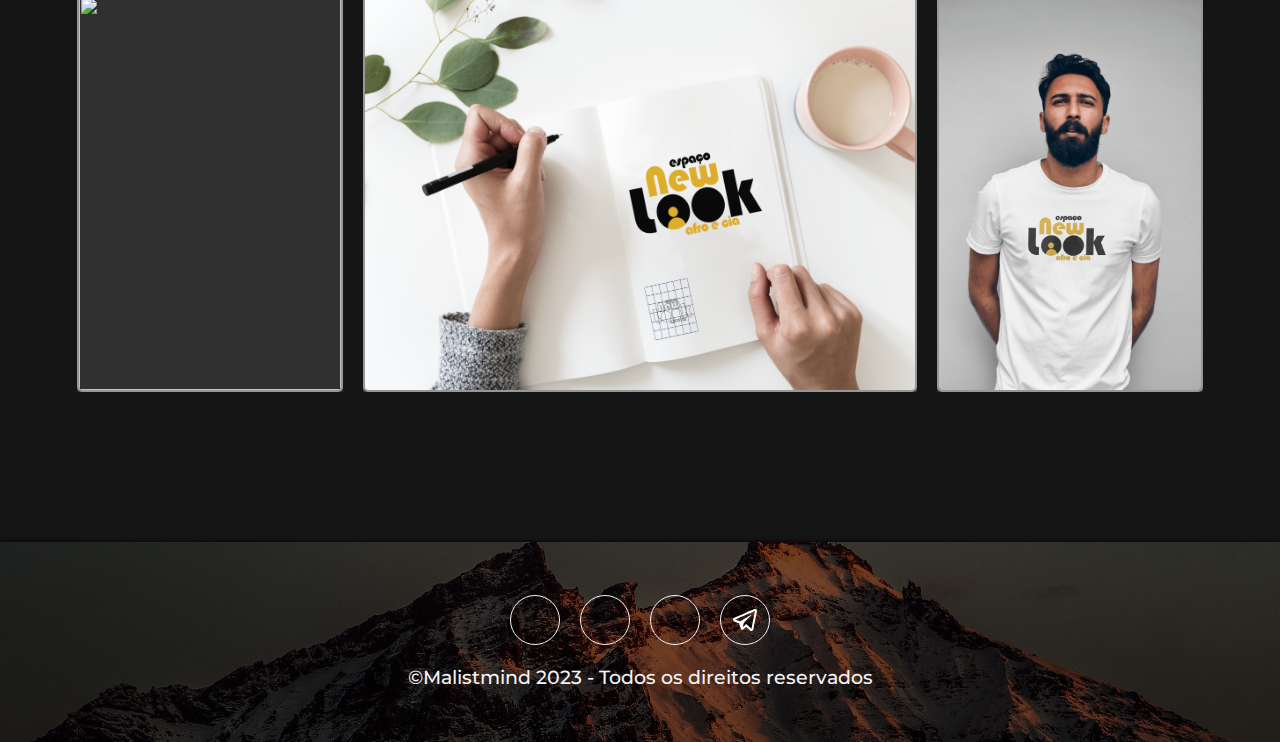
==== commit 56569acf: "Add files via upload" ====
--- a/artes.html
+++ b/artes.html
@@ -53,18 +53,14 @@
       <h1>Todas as Artes</h1>
     </div>
     <ul>
-      <li><img src="assets/img/portfolio/Artes/asas.png" alt=""></li>
-      <li><img src="assets/img/portfolio/Artes/caipirinha.png" alt=""></li>
-      <li><img src="assets/img/portfolio/Artes/dfb.png" alt=""></li>
-      <li><img src="assets/img/portfolio/Artes/Hamburgueria - (1).png" alt=""></li>
-      <li><img src="assets/img/portfolio/Artes/jhu.png" alt=""></li>
-      <li><img src="assets/img/portfolio/Artes/lok.png" alt=""></li>
+      <li><img src="assets/img/portfolio/Artes/MILKSHAKE.png" alt=""></li>
+      <li><img src="assets/img/portfolio/Artes/THANOS.png" alt=""></li>
+      <li><img src="assets/img/portfolio/Artes/HULK.png" alt=""></li>
+      <li><img src="assets/img/portfolio/Artes/PANTERA.png" alt=""></li>
+      <li><img src="assets/img/portfolio/Artes/POTEN1.png" alt=""></li>
+      <li><img src="assets/img/portfolio/Artes/POTEN2.jpg" alt=""></li>
+      <li><img src="assets/img/portfolio/Artes/POTEN3.png" alt=""></li>
       <li><img src="assets/img/portfolio/Artes/O mais pedido.png" alt=""></li>
-      <li><img src="assets/img/portfolio/Artes/Sabor em dobro.png" alt=""></li>
-      <li><img src="assets/img/portfolio/Artes/sdsd.png" alt=""></li>
-      <li><img src="assets/img/portfolio/Artes/sf.png" alt=""></li>
-      <li><img src="assets/img/portfolio/Artes/wewr.png" alt=""></li>
-      <li><img src="assets/img/portfolio/Artes/Sem-credito-feed.jpg" alt=""></li>
     </ul>
   </section>
 
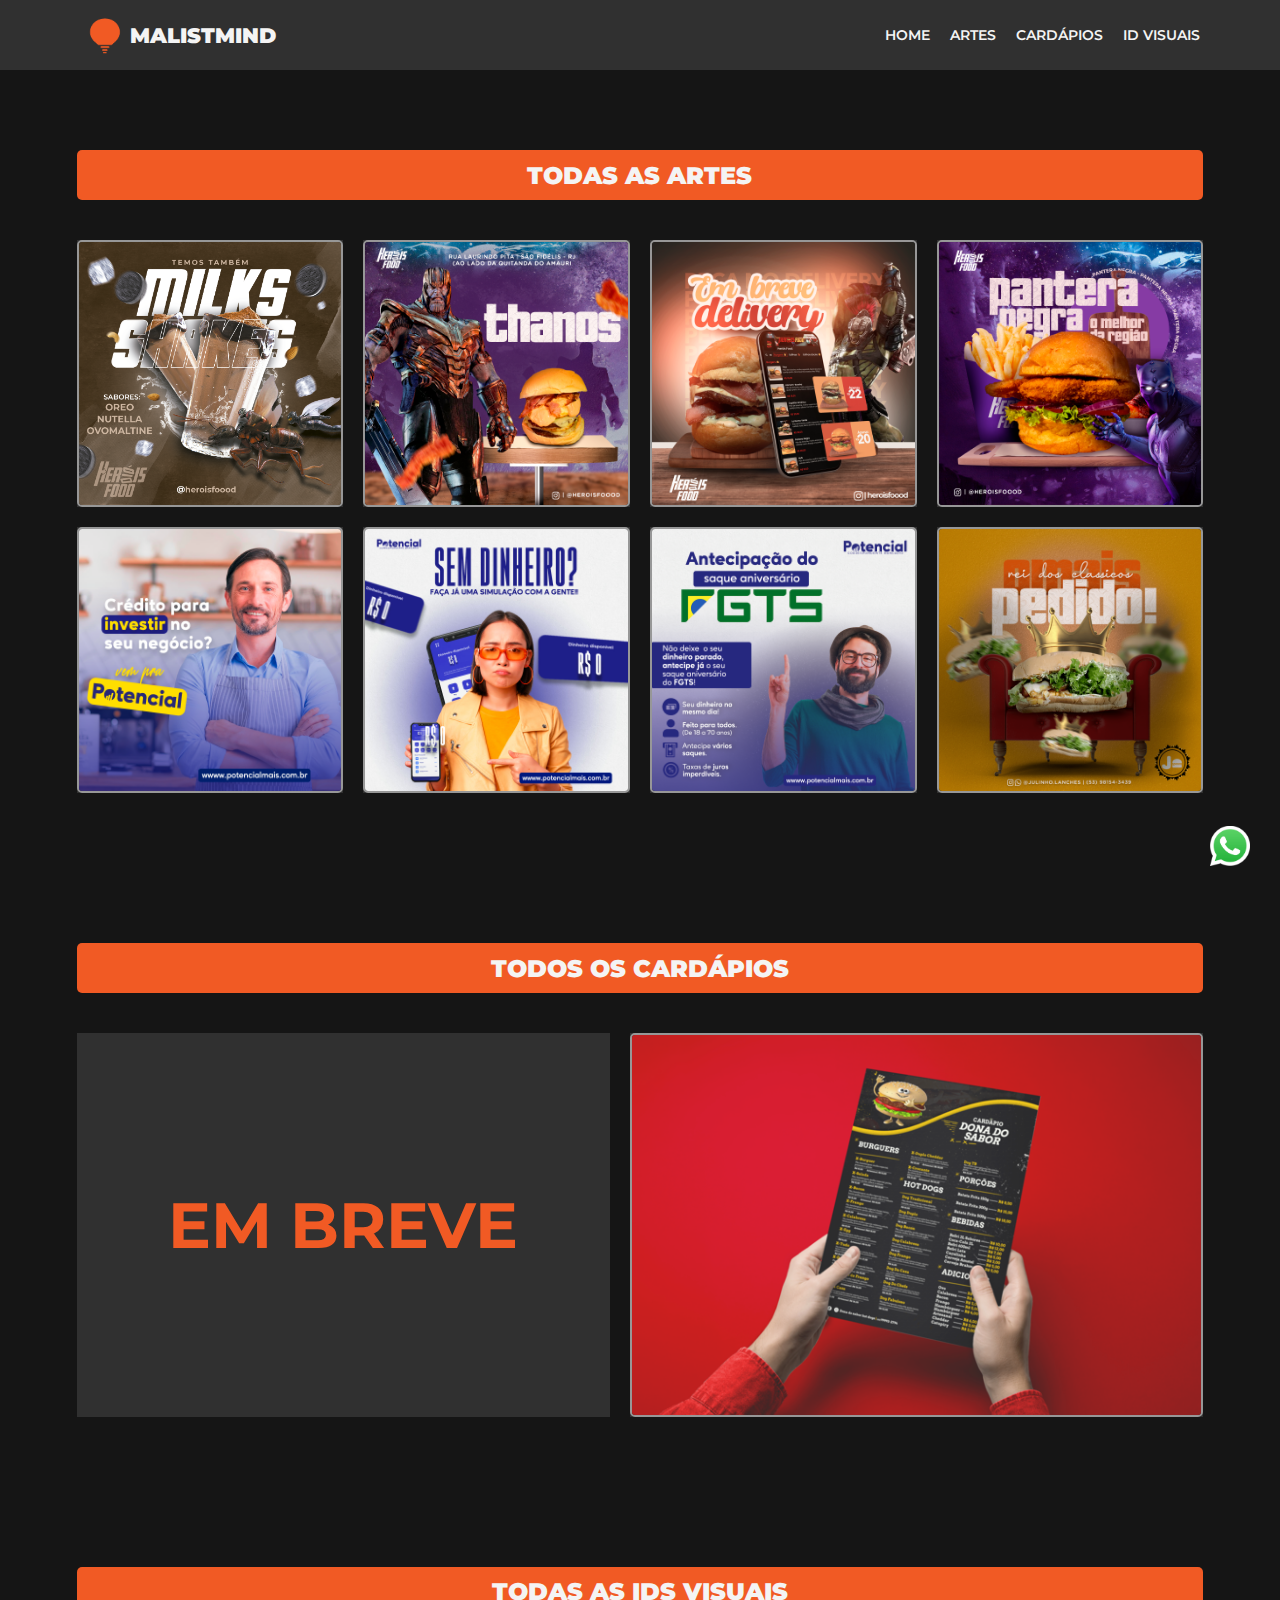
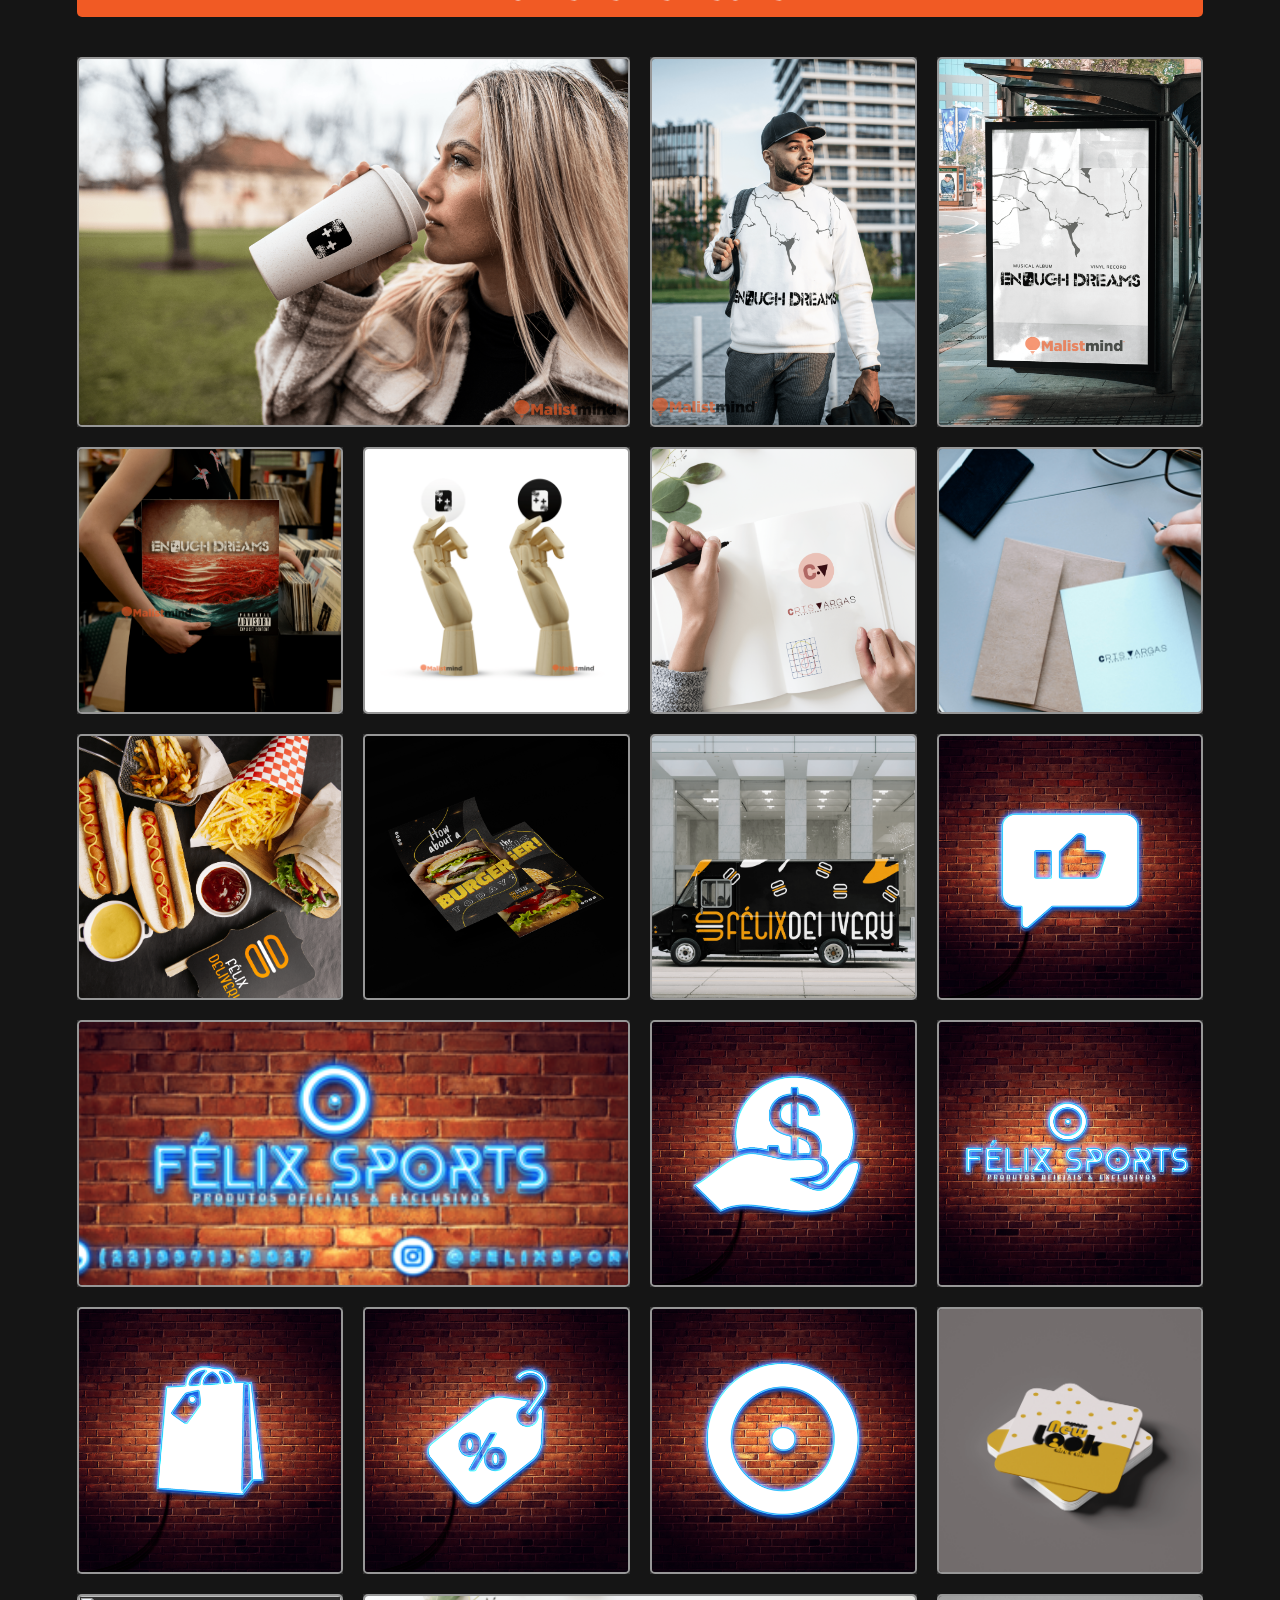
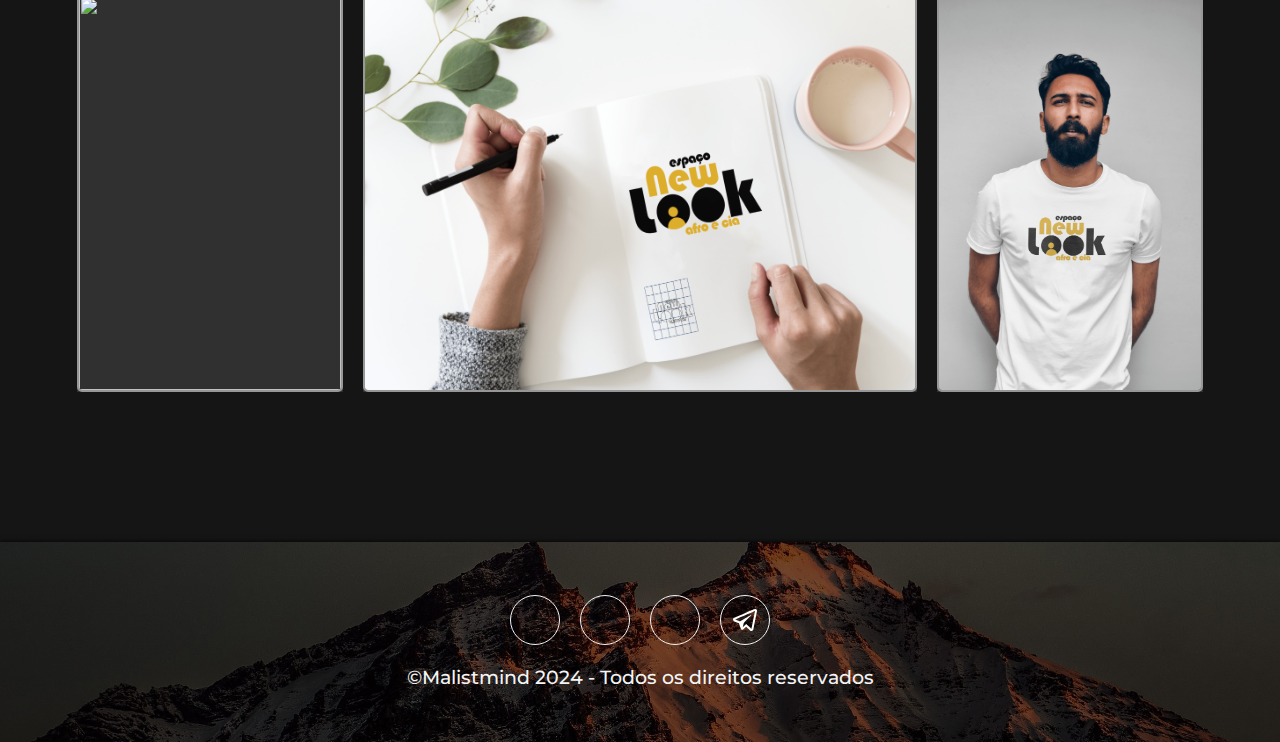
==== commit d071a9bf: "Add files via upload" ====
--- a/artes.html
+++ b/artes.html
@@ -138,7 +138,7 @@
         </a>
       </ul>
   
-      <p>©Malistmind 2023 - Todos os direitos reservados</p>
+      <p>©Malistmind 2024 - Todos os direitos reservados</p>
 
     </div>
   </footer>
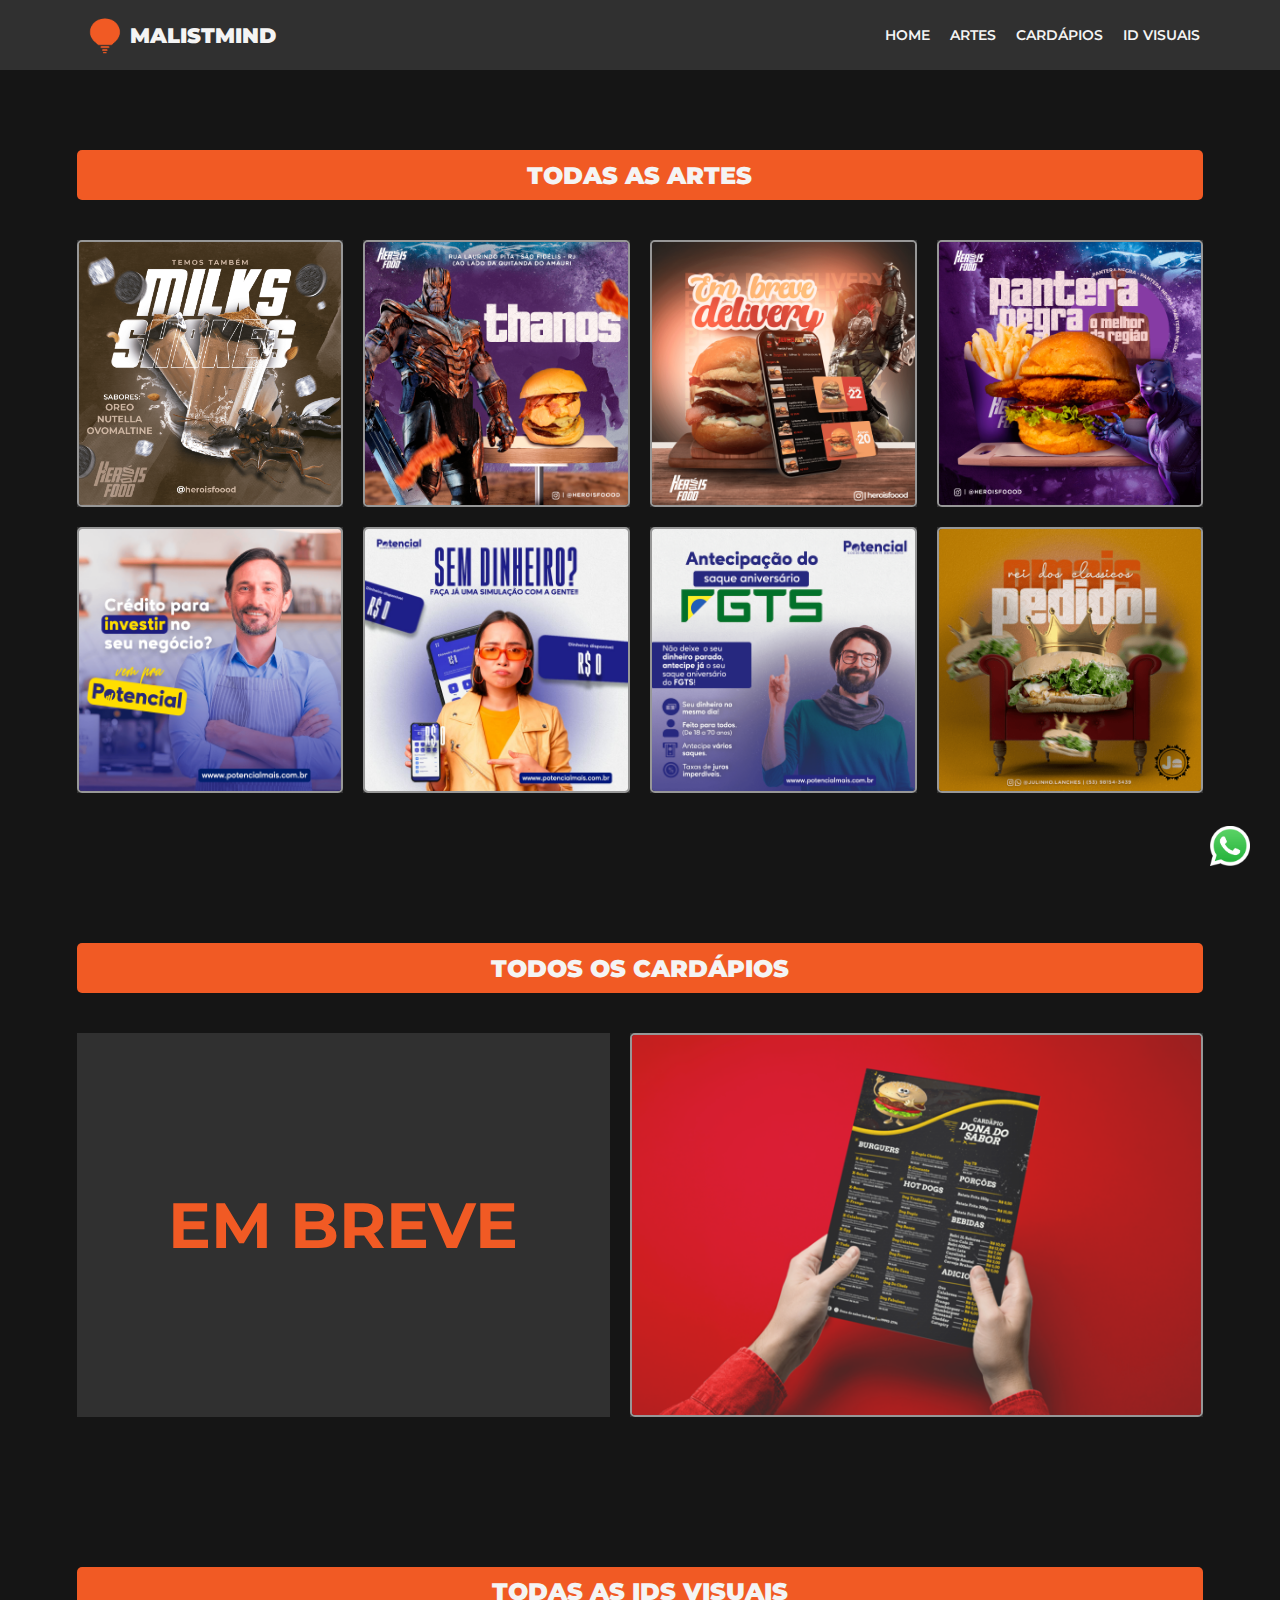
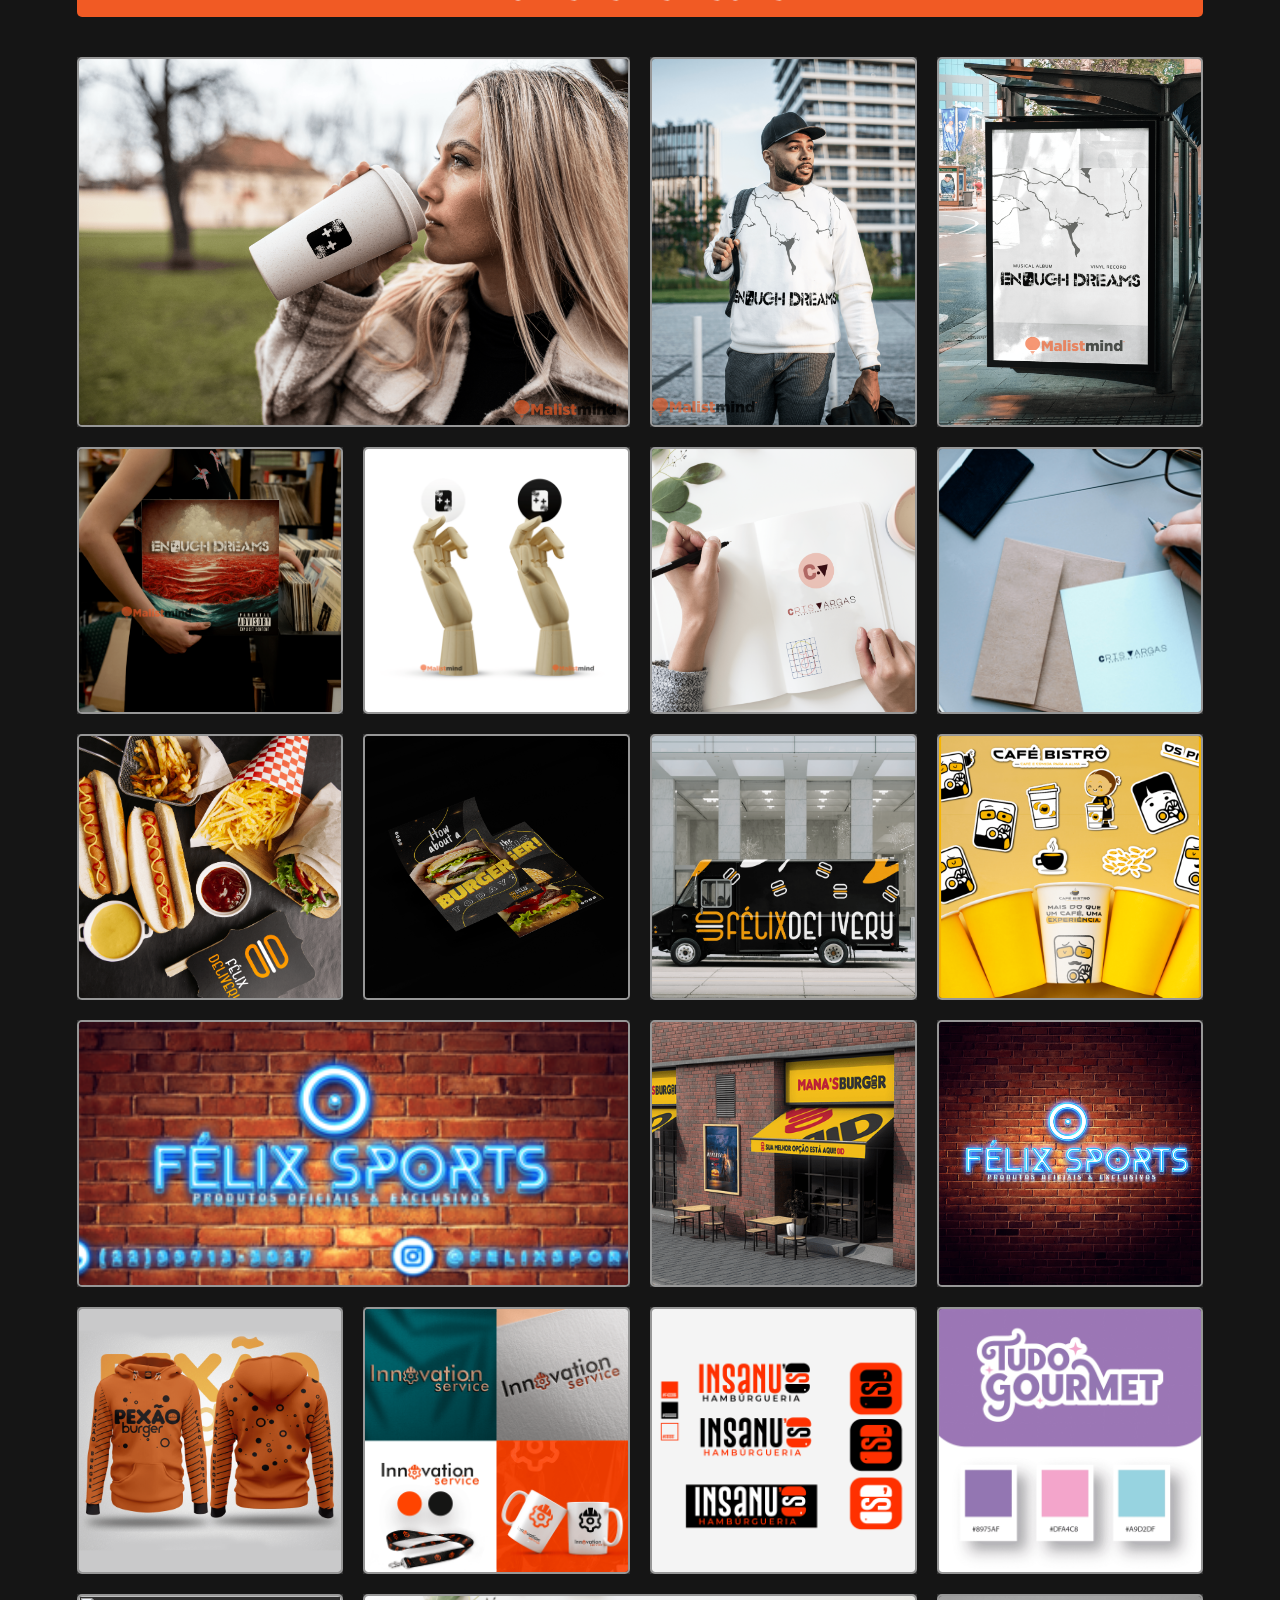
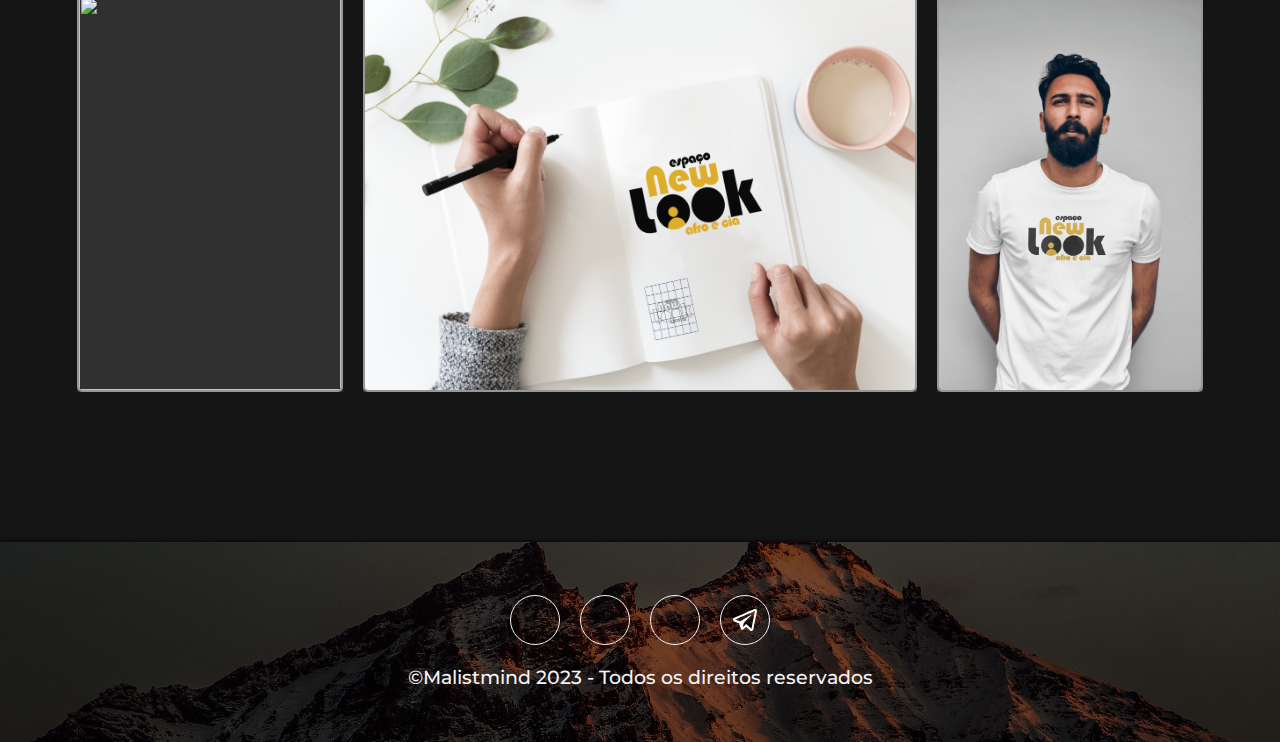
==== commit 1fcc8ed8: "Add files via upload" ====
--- a/artes.html
+++ b/artes.html
@@ -103,14 +103,14 @@
       <li><img src="assets/img/portfolio/ID VISUAIS/Félix Delivery/Double A4 Flyer poster mockup.png" alt=""></li>
       <li><img src="assets/img/portfolio/ID VISUAIS/Félix Delivery/Vehicle PSD Mockup.png" alt=""></li>
       <li class="item-5bottom"><img src="assets/img/portfolio/ID VISUAIS/Félix Sports/Capa facebook.png" alt=""></li>
-      <li><img src="assets/img/portfolio/ID VISUAIS/Félix Sports/Feedback.png" alt=""></li>
-      <li><img src="assets/img/portfolio/ID VISUAIS/Félix Sports/Pagamentos.png" alt=""></li>
+      <li><img src="assets/img/portfolio/ID VISUAIS/1.png" alt=""></li>
+      <li><img src="assets/img/portfolio/ID VISUAIS/2.png" alt=""></li>
       <li><img src="assets/img/portfolio/ID VISUAIS/Félix Sports/Perfil Felix.png" alt=""></li>
-      <li><img src="assets/img/portfolio/ID VISUAIS/Félix Sports/Produtos (2).png" alt=""></li>
-      <li><img src="assets/img/portfolio/ID VISUAIS/Félix Sports/promocaa.png" alt=""></li>
-      <li><img src="assets/img/portfolio/ID VISUAIS/Félix Sports/Ícone Perfil fb.png" alt=""></li>
+      <li><img src="assets/img/portfolio/ID VISUAIS/3.png" alt=""></li>
+      <li><img src="assets/img/portfolio/ID VISUAIS/4.png" alt=""></li>
+      <li><img src="assets/img/portfolio/ID VISUAIS/5.png" alt=""></li>
 
-      <li><img src="assets/img/portfolio/ID VISUAIS/New Look/cards.png" alt=""></li>
+      <li><img src="assets/img/portfolio/ID VISUAIS/6.png" alt=""></li>
       
       <li><img src="assets/img/portfolio/ID VISUAIS/New Look/Mck4.png" alt=""></li>
 
@@ -138,7 +138,7 @@
         </a>
       </ul>
   
-      <p>©Malistmind 2024 - Todos os direitos reservados</p>
+      <p>©Malistmind 2023 - Todos os direitos reservados</p>
 
     </div>
   </footer>
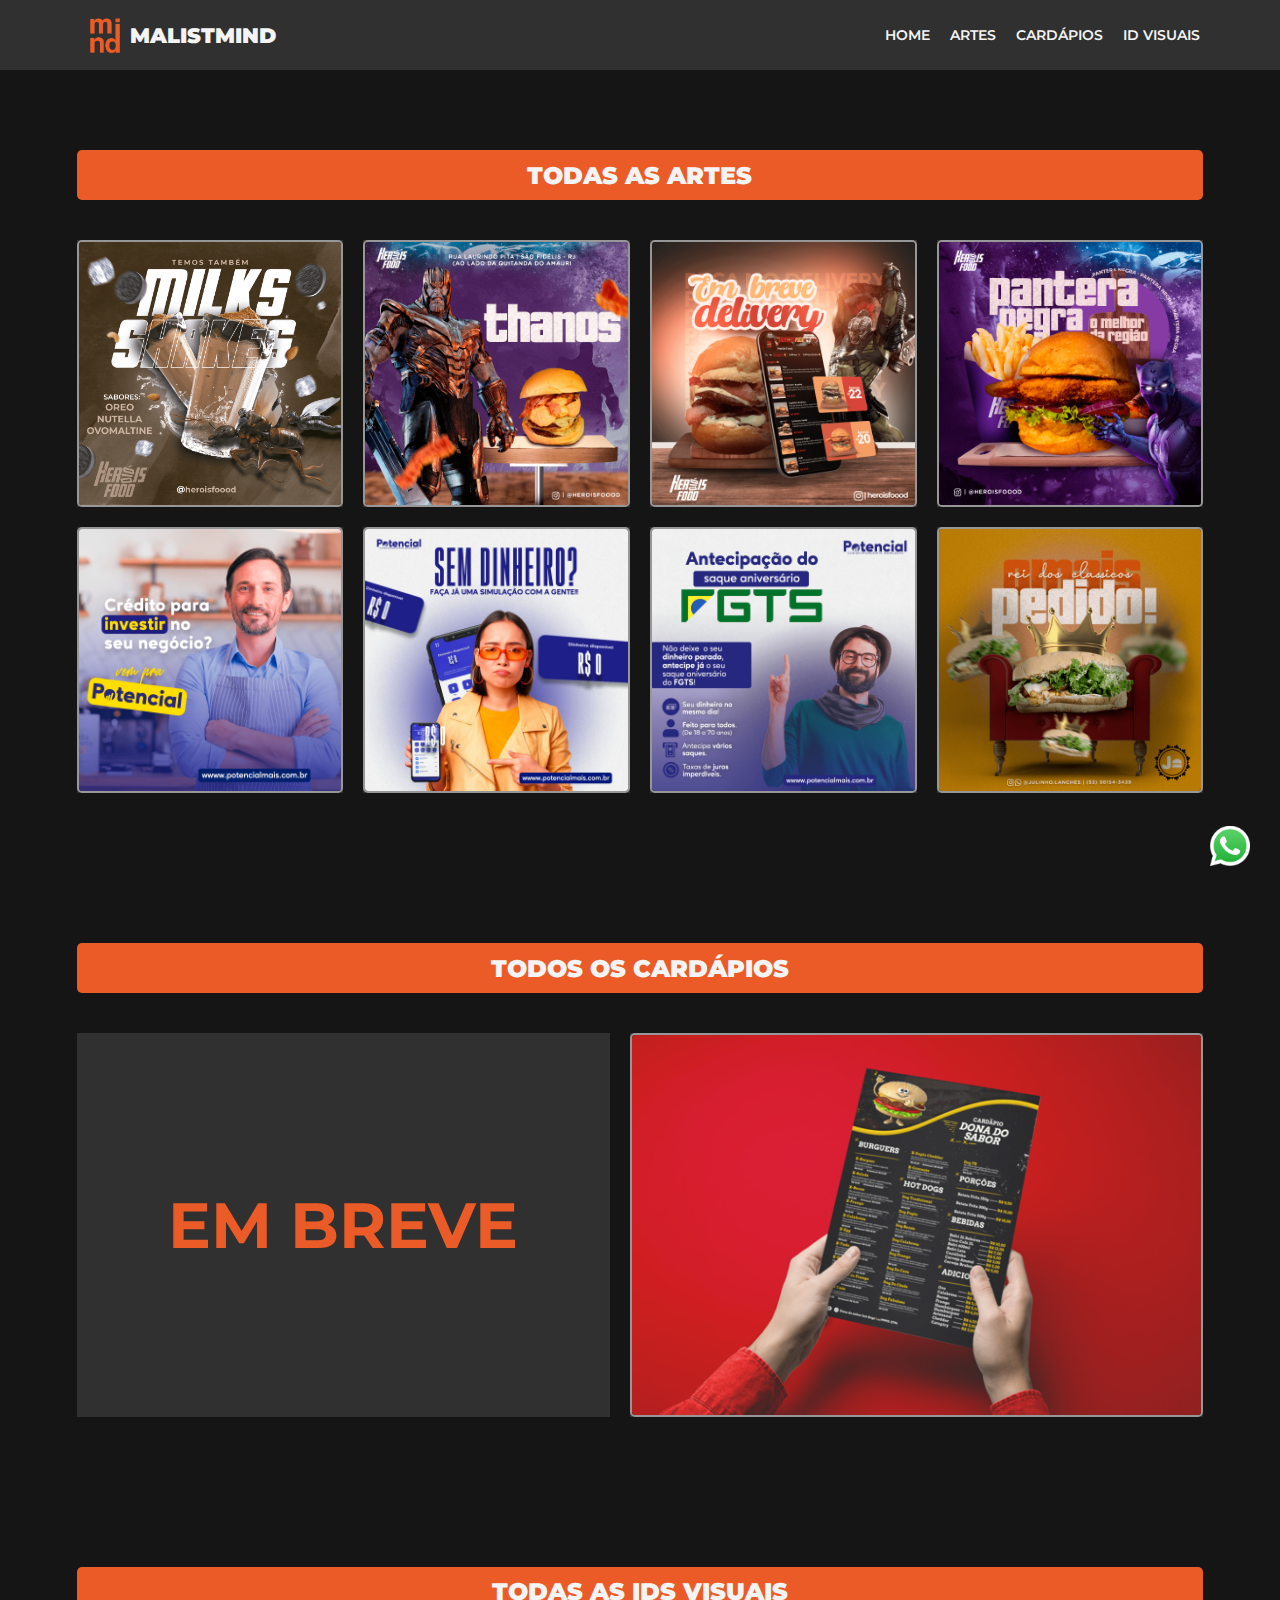
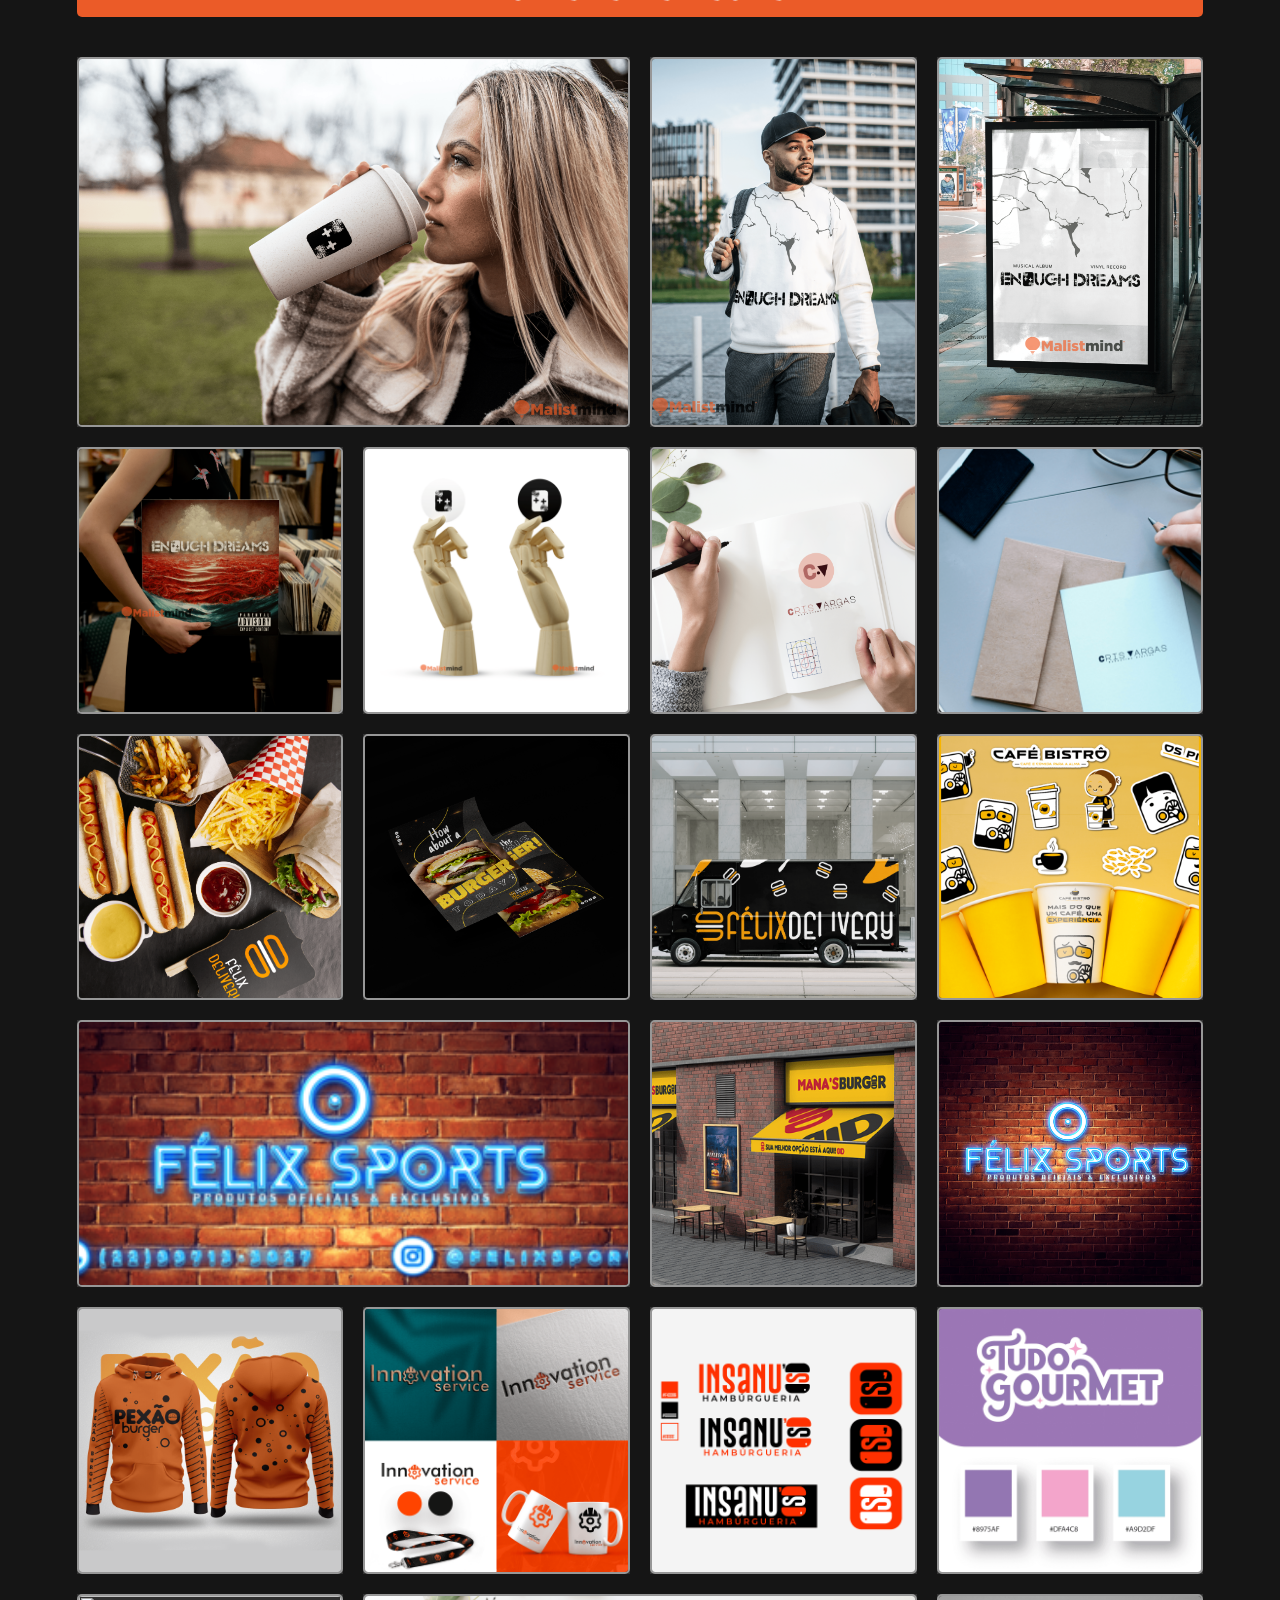
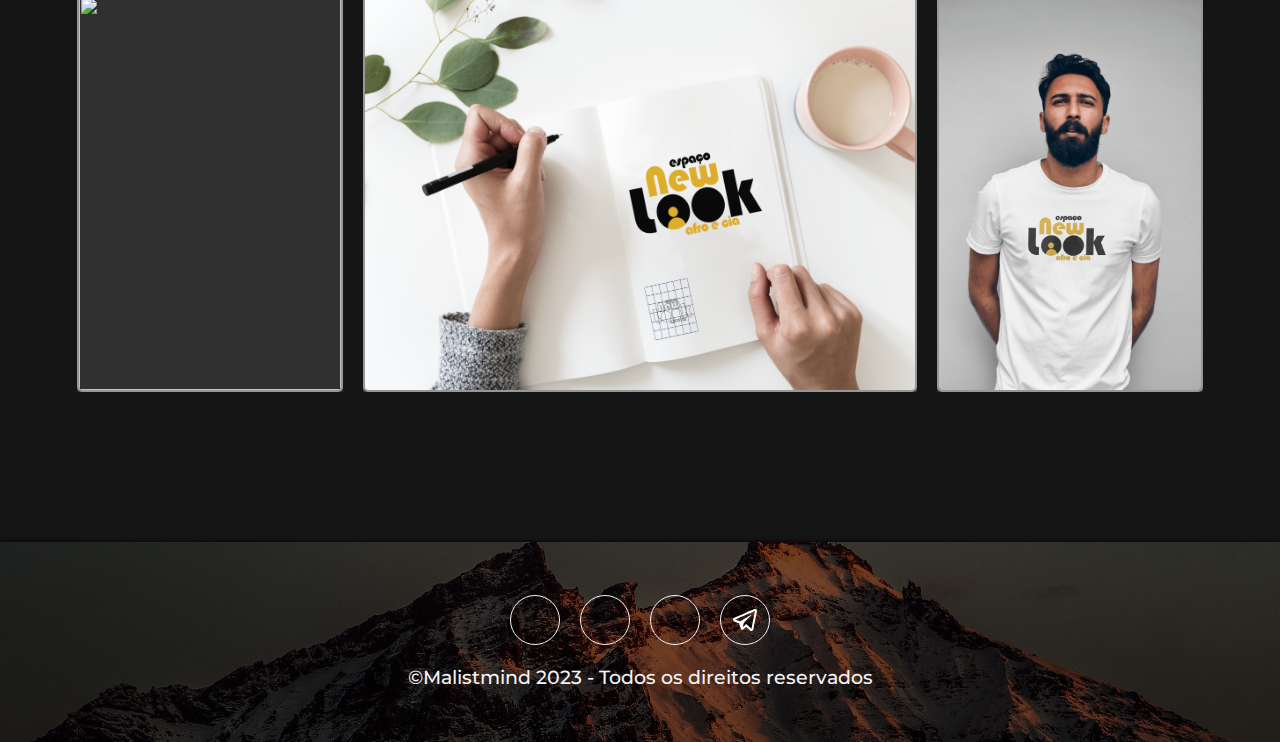
==== commit 1691ec89: "Add files via upload" ====
--- a/artes.html
+++ b/artes.html
@@ -9,7 +9,7 @@
   <!----- LINK SLICK JS ------>
   <link rel="stylesheet" href="https://cdnjs.cloudflare.com/ajax/libs/slick-carousel/1.8.1/slick.css">
   <!-------- FAVICON --------->
-  <link rel="shortcut icon" href="assets/img/logo/ICON.png" type="image/x-icon">
+  <link rel="shortcut icon" href="assets/img/logo/ICON2.png" type="image/x-icon">
   <!-------- FONTAWESSOME LINK --------->
   <link rel="stylesheet" href="https://cdnjs.cloudflare.com/ajax/libs/font-awesome/6.2.0/css/all.min.css" integrity="sha512-xh6O/CkQoPOWDdYTDqeRdPCVd1SpvCA9XXcUnZS2FmJNp1coAFzvtCN9BmamE+4aHK8yyUHUSCcJHgXloTyT2A==" crossorigin="anonymous" referrerpolicy="no-referrer" />
   <!-------- TITLE --------->
@@ -22,7 +22,7 @@
   <nav class="menu menu-artes">
     
     <figure>
-      <img src="assets/img/logo/ICON.png" alt="logo malistmind">
+      <img src="assets/img/logo/ICON2.png" alt="logo malistmind">
       <h1>Malistmind</h1>
     </figure>
 
--- a/assets/css/style.css
+++ b/assets/css/style.css
@@ -15,7 +15,7 @@
 :root{
   --principal-color: #f4f4f4;
   --secondary-color: #979797;
-  --important-color: #f15a24;
+  --important-color: #eb5b28;
   --principal-bck: #151515;
   --secondary-bck: #303030;
 
@@ -547,7 +547,7 @@
 }
 
 .imageTwo{
-  background-image: url(https://i.pinimg.com/280x280_RS/b2/85/c6/b285c6d1d3a67100eb35b43d0f25763c.jpg);
+  background-image: url(https://www.oneclub.org/cache/images/userfiles/images/biography/thumbs/384x384/focus_point/Massimo_Vignelli.jpg);
   background-size: cover;
 }
 
